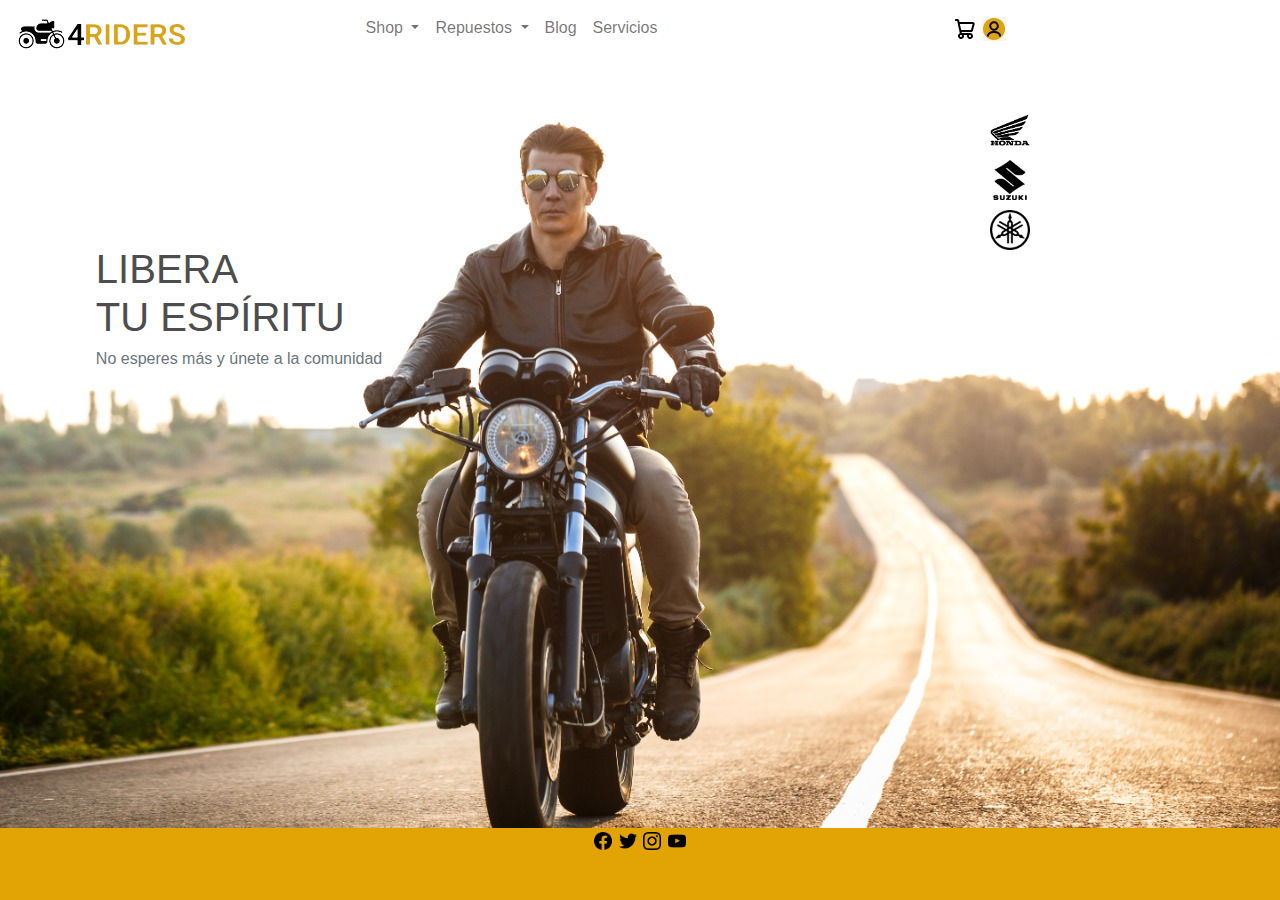
==== index.html @ 3752c1f0 "index boostrap" ====
<!DOCTYPE html>
<html lang="en">
<head>
    <meta charset="UTF-8">
    <meta http-equiv="X-UA-Compatible" content="IE=edge">
    <meta name="viewport" content="width=device-width, initial-scale=1.0">
<!--linkBoostraps-->
<link rel="stylesheet" href="bootstrap/css/bootstrap.css">
<!--estilosCss-->
<link rel="stylesheet" href="css/main.css">

    <title>4RIDERS</title>
</head>

<!--body---->
<body id="gridAreas" class="bodyIndex">

    
    <!--..header--->
<header>

    <!--logo-->

    <div class="imgLogo container">
       <a href="index.html"> <img src="img/logo4rider.png" class="img-fluid" alt=""> </a>
    </div>
</header>

<!-----------menuDeNavegacion--------------->


<nav class="navbar navbar-expand-lg navbar-light  menu">
    <div class="container-fluid">
       <button class="navbar-toggler" type="button" data-bs-toggle="collapse" data-bs-target="#navbarSupportedContent" aria-controls="navbarSupportedContent" aria-expanded="false" aria-label="Toggle navigation">
        <span class="navbar-toggler-icon"></span>
      </button>
      <div class="collapse navbar-collapse" id="navbarSupportedContent">
        <ul class="navbar-nav me-auto mb-2 mb-lg-0 menuNav">
            <li class="nav-item dropdown">
                <a class="nav-link dropdown-toggle" href="#" id="navbarDropdown" role="button" data-bs-toggle="dropdown" aria-expanded="false">
                  Shop
                </a>
                <ul class="dropdown-menu" aria-labelledby="navbarDropdown">
                  <li><a class="dropdown-item" href="pages/enduro.html">Enduro</a></li>
                  <li><a class="dropdown-item" href="pages/custom.html">Custom</a></li>
                  <li><hr class="dropdown-divider"></li>
                  <li><a class="dropdown-item" href="pages/scooter.html">Sccoter</a></li>
                  <li><a class="dropdown-item" href="pages/econo.html">Econo</a></li>
                </ul>
              </li>
          <li class="nav-item dropdown">
            <a class="nav-link dropdown-toggle" href="#" id="navbarDropdown" role="button" data-bs-toggle="dropdown" aria-expanded="false">
            Repuestos
            </a>
            <ul class="dropdown-menu" aria-labelledby="navbarDropdown">
              <li><a class="dropdown-item" href="pages/assesorios.html">Accesorios</a></li>
              <li><a class="dropdown-item" href="pages/cubiertas.html">Cubiertas</a></li>
              <li><hr class="dropdown-divider"></li>
              
            </ul>
          </li>
          <li class="nav-item">
            <a class="nav-link" href="pages/Blog.html">Blog</a>
          </li>
          <li class="nav-item">
            <a class="nav-link" href="pages/Servicios.html">Servicios</a>
          </li>
        </ul>
      </div>
    </div>
  </nav>

<!----------Contenido-------->

<section id="hero">

    <!--titulos-->

    <h1 class="heroTitle">LIBERA <br> 
    TU ESPÍRITU</h1>
    <h6 class="text-muted heroSubtitle">No esperes más y únete a la comunidad</h6>

</section>


<!--userCarrito-->

<aside>
    <div class="container">
        <div class="row">
          <div class="col-12 col-md-6 m-3 logoMarcas">
            <img src="img/carrito.png" alt="">
            <img src="img/user.jpeg" alt="">
          </div>
         </div>
      </div>

<!--logoMarcas-->

<div class="container ">
    <div class="Column logoMarcas ">
      <div class="col-12 col-md-3 m-5 ">
      <img src="img/honda-removebg-preview.png" alt="" class="LogodeMcarcas">
     
        <img src="img/suzuki-removebg-preview.png" alt="" class="LogodeMcarcas">
    
        <img src="img/yamaha-removebg-preview.png" alt="" class="LogodeMcarcas">
     </div>
  </div>

</aside>

<!--footer-->

<footer>

          
    <div class="logoFace">
        <a href="https://www.facebook.com/"><img src="img/Facebook - Negative.png" alt="" class="redes"></a>
        <a href="https://twitter.com/?lang=es"><img src="img/Twitter - Negative.png" alt="" class="redes"></a>
        <a href="https://www.instagram.com/?hl=es-la"> <img src="img/Instagram - Negative.png" alt="" class="redes"></a>
        <a href="https://www.youtube.com/"><img src="img/YouTube - Negative.png" alt="" class="redes"></a>
        </div>
</footer>


    <!--boostrapsJs-->
    <script src="bootstrap/js/bootstrap.js"></script>
</body>
</html>
---- css/main.css ----
* {
    margin: 0;
    padding: 0;
    font-family: 'Roboto', sans-serif;
}

 
 /*mobileFirts*/

/*-----------------------------------smartphone-----------------------------------------------------------*/
@media (max-width : 475px)
{
 /*body*/
 
 .bodyIndex{
    width: 95%;
    height: 100vh;
    background-image: url(../img/homemoto.jpeg);
    background-size: cover;
    background-repeat: no-repeat;
}

 

   #gridAreas{
  display: grid;
    grid-template-areas:"menu cabeza lateral"
     "menu cabeza lateral"
     "hero hero lateral"
     "hero hero lateral"
     "pie pie pie";
     ;grid-template-columns: 30% 30% 30%;
     ;grid-template-rows: 1fr 1fr 5fr 5fr 1fr;
}
  
header{
    grid-area: cabeza;
   
}

/*menuNavegacion*/

nav{
    grid-area: menu;
   
}
.menu{
    display: flex;
    flex-direction: row;
  align-items: flex-start;
  
 
    
}

 


.menuNav ul li a {
    display: block;
text-decoration: none;
   
}

.menuNav li:hover:before {
    width: 100%;
}

.menuNav ul li::before {
    content:"";
    height: 6px;
    width:0%;
    background: #E2A405;
    position: absolute;
    left: 0;
    transition: 0.4s ease-out;
   
}


#hero{
    grid-area: hero;
width: 80%;
height: 80%;
}

/*tituloIndex*/
.heroTitle {
    width: 50%;
    color: #4D4D4D;;
    text-transform: uppercase;
   position: relative;
   left: 13%;
  
}

    

.heroSubtitle {
    width: 50%;
     color: #4D4D4D;;
    position: relative;
    left: 13%;
     
}
.btn{
    background-color: #E2A405;
    font-size: 14px;
    color: black;
}
.card-img-top{
    background-color: #dadada;
}
aside{
    grid-area: lateral;
   
}
.logoMarcas{
    width: 60%;
}
.LogodeMcarcas{
    width:50px;
    height: 50px;
    padding: 5px;
}


footer {
    grid-area: pie;
    background-color: #E2A405;
    color:  #4D4D4D;
    text-align: center;
    width: 100%;
    height: 8%;
    position: fixed;
    bottom: 0;
}


#hero {
    grid-area: hero;


   }
.tituloBusqueda{
    display: flex;
    flex-direction: row;
    justify-content: space-around;

}

.titulo{
    width: 40%;
font-size: 25px;
color: #4D4D4D;;
text-transform: uppercase;



}
.tituloServicios{
font-size: 15px;
padding: 10px;
margin: 10px; 
position: relative;
left: 5px;
}


.formPadre {
padding: 5px;
margin: 5px; 
width: 100%;
display: flex;
flex-direction: column;
justify-content: space-between;
align-items: flex-start;
}

.formNombre {
padding: 5px;
margin: 10px;
}
.formNombre input {
width: 80%;
border-color: transparent;
border-bottom: 1px solid #E2A405;

}


.formPadre2{
    padding: 5px;
    margin: 5px; 
    width: 100%;
    display: flex;
    flex-direction: column;
    justify-content: space-between;
    align-items: flex-start;
}
.formDni{
    padding: 5px;
    margin: 10px;
}

.formDni input {
width: 80%;
border-color: transparent;
border-bottom: 1px solid #E2A405;

}

.formEmail{
    padding: 5px;
    margin: 10px;
}
.formEmail input {
width: 80%;
border-color: transparent;
border-bottom: 1px solid #E2A405;

}
.formTlf {
    padding: 5px;
    margin: 10px;
}
.formTlf input {
width: 80%;
border-color: transparent;
border-bottom: 1px solid #E2A405;
}


.formPadre3{
    padding: 5px;
    margin: 5px; 
    width: 100%;
display: flex;
flex-direction: row;
justify-content: space-evenly;
align-items: flex-start;
}
.formPadre4{
    padding: 5px;
    margin: 5px; 
    width: 100%;
display: flex;
flex-direction: row;
justify-content: space-evenly;
align-items: flex-start;

}
.enviar{
padding-top: 50px;
display: flex;
flex-direction: column;
align-items: center;
}
.enviar input {
 background-color: #E2A405;
 width: 20%;
 height: 25px;

}

/*laterales*/
aside {
    grid-area: lateral;
    width: 100%;
    height: 100%;
   
  }
  


/*-----------------------------------------shopPagesSmartphone--------------------------------------------**/
.bodyPages{
    width: 100%;
    height: 100vh;
    background-color: whitesmoke;
}

.LogodeMcarcasPages{
width: 25px;

}
.menuPages{
    height: 50%;
}
.pintado{
   width: 125%;
    height: 10%;
 
}
.marcasPadre{
  width: 100%;
    height: 100%;
   
      

}
.imgMarcas{
    width: 60px;
    height: 100%;
    position: relative;
    right: 10px;
}

.buscar{
  width: 10%;
    position: relative;
    left: 10px;
}
  

.busquedaBuscar{
    width: 100px;
    height: 35px;
}
.botonBuscar{
    width: 80px;
    height: 40px;
}
/*----------------------------------------smartphonepagesServicio-------------------------------------*/
.bodyPages{
    width:100%;
    height: 150vh;
 background-color: #fff;
}
#hero {
    grid-area: hero;


   }
.tituloBusqueda{
    display: flex;
    flex-direction: row;
    justify-content: space-around;

}

.titulo{
    width: 40%;
font-size: 25px;
color: #4D4D4D;;
text-transform: uppercase;



}
.tituloServicios{
font-size: 15px;
padding: 10px;
margin: 10px; 
position: relative;
left: 5px;
}


.formPadre {
padding: 5px;
margin: 5px; 
width: 100%;
display: flex;
flex-direction: column;
justify-content: space-between;
align-items: flex-start;
}

.formNombre {
padding: 5px;
margin: 10px;
}
.formNombre input {
width: 80%;
border-color: transparent;
border-bottom: 1px solid #E2A405;

}


.formPadre2{
    padding: 5px;
    margin: 5px; 
    width: 100%;
    display: flex;
    flex-direction: column;
    justify-content: space-between;
    align-items: flex-start;
}
.formDni{
    padding: 5px;
    margin: 10px;
}

.formDni input {
width: 80%;
border-color: transparent;
border-bottom: 1px solid #E2A405;

}

.formEmail{
    padding: 5px;
    margin: 10px;
}
.formEmail input {
width: 80%;
border-color: transparent;
border-bottom: 1px solid #E2A405;

}
.formTlf {
    padding: 5px;
    margin: 10px;
}
.formTlf input {
width: 80%;
border-color: transparent;
border-bottom: 1px solid #E2A405;
}


.formPadre3{
    padding: 5px;
    margin: 5px; 
    width: 100%;
display: flex;
flex-direction: row;
justify-content: space-evenly;
align-items: flex-start;
}
.formPadre4{
    padding: 5px;
    margin: 5px; 
    width: 100%;
display: flex;
flex-direction: row;
justify-content: space-evenly;
align-items: flex-start;

}
.enviar{
padding-top: 50px;
display: flex;
flex-direction: column;
align-items: center;
}
.enviar input {
 background-color: #E2A405;
 width: 20%;
 height: 25px;

}

/*laterales*/
aside {
    grid-area: lateral;
    width: 100%;
    height: 100%;
   
  }

}


/*-------------------------------------------tablet-----------------------------------------------------*/

@media ( min-width :476px) and ( max-width :1023px) 
{

/*body*/

.bodyIndex{
    width: 100%;
    height: 100vh;
    background-image:url(../img/homemoto.jpeg);
    background-size: cover;
    background-position: center;
    background-repeat: no-repeat;
}
#gridAreas{
      display: grid;
    grid-template-areas:"cabeza menu lateral"
     "cabeza menu lateral"
     "hero hero lateral"
     "hero hero lateral"
     "pie pie pie";
     ;grid-template-columns: 30% 50% 20%;
     ;grid-template-rows: 1fr 1fr 5fr 5fr 1fr;
}

header{
    grid-area: cabeza;
   
}

/*menuNavegacion*/

nav{
    grid-area: menu;
   
}
.menu{
    display: flex;
    flex-direction: row;
  align-items: flex-start;
  
 
    
}

 


.menuNav ul li a {
    display: block;
text-decoration: none;
   
}

.menuNav li:hover:before {
    width: 100%;
}

.menuNav ul li::before {
    content:"";
    height: 6px;
    width:0%;
    background: #E2A405;
    position: absolute;
    left: 0;
    transition: 0.4s ease-out;
   
}


#hero{
    grid-area: hero;
width: 80%;
height: 80%;
}

/*tituloIndex*/
.heroTitle {
    width: 50%;
    color: #4D4D4D;;
    text-transform: uppercase;
   position: relative;
   left: 13%;
   top: 5%;
}

    

.heroSubtitle {
    width: 50%;
     color: #4D4D4D;;
    position: relative;
    left: 13%;
    top: 5%;
     
}
.btn{
    background-color: #E2A405;
    font-size: 14px;
    color: black;
}
.card-img-top{
    background-color: #dadada;
}
aside{
    grid-area: lateral;
   
}

.LogodeMcarcas{
    width:50px;
    height: 50px;
    padding: 5px;
}
.container{
  width: 97%;

}


footer {
    grid-area: pie;
    background-color: #E2A405;
    color:  #4D4D4D;
    text-align: center;
    width: 100%;
    height: 8%;
    position: fixed;
    bottom: 0;
}
/*-----------------------------------------shopPagesTablet--------------------------------------------**/
.bodyPages{
    width: 100%;
    height: 100vh;
    background-color: whitesmoke;
}

.LogodeMcarcasPages{
width: 30px;

}
.menuPages{
    height: 50%;
}
.pintado{
  
    width: 125%;
    height: 10%;
  
}
.marcasPadre{
  width: 40%;
    height: 100%;
    position: relative;
    left: 50%;

}
.imgMarcas{
    width: 30%;
    height: 100%;
}

.buscar{
    width: 67%;
    height: 10%;
}
/*--------------------------------------pagesServiciosTablet-----------------------*/

.bodyIndex{
    width: 90%;
    height: 90vh;
  background-color: whitesmoke;
}

    /*logoPrincipal*/
    
    .logo {
    
        width: 100%;
        height: 100%;
        display: flex;
        flex-direction: row;
        justify-content: flex-start;
        align-items: flex-end;
    }
    .imgLogo{
    width: 80%;
    height: 60%;
    padding: 5px;
    margin: 5px;
    
    
    }
    
    /*contenido*/
    
    #hero {
        grid-area: hero;
    padding-top: 100px;
    
       }
   .tituloServicios{
   position: relative;
   left: 3%;
        
     
    }
  


.tituloPages{
    width: 30%;
    font-size: 25px;
    color: #4D4D4D;;
    text-transform: uppercase;
    position: relative;
  padding: 15px;
  margin: 10px;

   
  
}



.formPadre {
    padding: 10px;
    margin: 10px; 
    width: 100%;
    height: 505;
    display: flex;
   flex-direction: row;
   justify-content: space-around;
   align-items: flex-start;
}

.formNombre {
    width: 30%;
}
.formNombre input {
    width: 80%;
   border-color: transparent;
 border-bottom: 1px solid #E2A405;
  
}


.formPadre2{
    padding: 10px;
    margin: 10px; 
    width: 100%;
    height: 505;
    display: flex;
   flex-direction: row;
   justify-content: space-around;
   align-items: flex-start;
}
.formDni{
    width: 30%;
}

.formDni {
    width: 30%;
}
.formDni input {
    width: 80%;
    border-color: transparent;
  border-bottom: 1px solid #E2A405;
   
 }

 .formEmail{
    width: 30%;
 }
 .formEmail input {
    width: 80%;
    border-color: transparent;
  border-bottom: 1px solid #E2A405;
   
 }
.formTlf {
    width: 30%;
}
 .formTlf input {
    width: 80%;
    border-color: transparent;
  border-bottom: 1px solid #E2A405;
}


.formPadre3{
    padding: 10px;
    margin: 10px; 
    width: 100%;
    height: 505;
    display: flex;
   flex-direction: row;
   justify-content: space-evenly;
   align-items: flex-start;
}
.enviar{
    padding-top: 50px;
    display: flex;
    flex-direction: column;
    align-items: center;
}
 .enviar input {
     background-color: #E2A405;
     width: 20%;
     height: 25px;

 }

    /*laterales*/
    aside {
        grid-area: lateral;
        width: 100%;
        height: 100%;
        
       
      }
 /*logosMarcas*/

.marcasLogoPages{
    width: 28px;
    height:25px;
    padding: 5px;
    margin: 5px;
   
  
}
.logoDeMarcasPages{
    width: 15%;
    padding: 5px;
  margin: 5px;
  position: relative;
  left: 80%;
  bottom: 26%;

 

}


.marcasLogoPagesSmarphone{
    display: none;
   
  
}
.logoDeMarcasPagesSmarphone{
  display: none;

}

.carritoPages{
    width: 50%;   
   height: 12%;
   padding: 5px;
   margin: 5px;
   display: flex;
   flex-direction: row;
   justify-content: flex-start;
   align-items: center
  }
  
  .userCarritoPages{
     width: 30%;
     height: 35%;
     padding: 2px;
     margin: 2px;
    }

    /*barraDeBusqueda*/
.busqueda{
    width: 100%;
    height: 50px;
    max-width: 400px;
    position: relative;
    bottom:33%;
    left: 94%;
    overflow: hidden;
    
}
.buscar input {
    width: 80%;
    height: 40%;
    background: none;
    color: #fff;
    

}
.busquedaSmarphone{
    display: none;
}
    /*footer*/
    
     footer {
        grid-area: pie;
        background-color: #E2A405;
        color:  #4D4D4D;
        text-align: center;
        width: 100%;
        height: 8%;
        position: fixed;
        bottom: 0;
    }
    .redes {
        width: 20px;
        padding: 1px;
       
    }
    /*iconoWs*/
    .iconoWs {
        width: 45px;
        position: fixed;
        left: 95%;
      top: 89%;
    }

}


/*-----------------------------------desktop-----------------------------------------------------------*/
@media ( min-width :1024px) 
{


.bodyIndex{
    width: 95%;
    height: 100vh;
    background-image: url(../img/homemoto.jpeg);
    background-size: cover;
    background-repeat: no-repeat;
}

#gridAreas{
 display: grid;
    grid-template-areas:"cabeza menu lateral"
     "cabeza menu lateral"
     "hero hero lateral"
     "hero hero lateral"
     "pie pie pie";
     ;grid-template-columns: 30% 50% 20%;
     ;grid-template-rows: 1fr 1fr 5fr 5fr 1fr;
}

header{
    grid-area: cabeza;
   
}

/*menuNavegacion*/

nav{
    grid-area: menu;
   
}
.menu{
    display: flex;
    flex-direction: row;
  align-items: flex-start;
  
 
    
}

 


.menuNav ul li a {
    display: block;
text-decoration: none;
   
}

.menuNav li:hover:before {
    width: 100%;
}

.menuNav ul li::before {
    content:"";
    height: 6px;
    width:0%;
    background: #E2A405;
    position: absolute;
    left: 0;
    transition: 0.4s ease-out;
   
}


#hero{
    grid-area: hero;
width: 80%;
height: 80%;
}

/*tituloIndex*/
.heroTitle {
    width: 50%;
    color: #4D4D4D;;
    text-transform: uppercase;
   position: relative;
   left: 13%;
   top: 5%;
}

    

.heroSubtitle {
    width: 50%;
     color: #4D4D4D;;
    position: relative;
    left: 13%;
    top: 5%;
     
}
.btn{
    background-color: #E2A405;
    font-size: 14px;
    color: black;
}
.card-img-top{
    background-color: #dadada;
}
aside{
    grid-area: lateral;
   
}

.LogodeMcarcas{
    width:50px;
    height: 50px;
    padding: 5px;
}
.container{
  width: 97%;

}


footer {
    grid-area: pie;
    background-color: #E2A405;
    color:  #4D4D4D;
    text-align: center;
    width: 100%;
    height: 8%;
    position: fixed;
    bottom: 0;
}

/*-----------------------------------------shopPages--------------------------------------------**/
.bodyPages{
    width: 100%;
    height: 100vh;
    background-color: whitesmoke;
}

.LogodeMcarcasPages{
width: 30px;

}
.menuPages{
    height: 50%;
}
.pintado{
  
    width: 125%;
    height: 10%;
  
}
.marcasPadre{
  width: 40%;
    height: 100%;
    position: relative;
    left: 50%;

}
.imgMarcas{
    width: 30%;
    height: 100%;
}

.buscar{
    width: 67%;
    height: 10%;
}
/*--------------------------------------pagesServicios-----------------------*/



.bodyIndex{
    width: 90%;
    height: 90vh;
  background-color: whitesmoke;
}

    /*logoPrincipal*/
    
    .logo {
    
        width: 100%;
        height: 100%;
        display: flex;
        flex-direction: row;
        justify-content: flex-start;
        align-items: flex-end;
    }
    .imgLogo{
    width: 80%;
    height: 60%;
    padding: 5px;
    margin: 5px;
    
    
    }
    
    /*contenido*/
    
    #hero {
        grid-area: hero;
    padding-top: 100px;
    
       }
   .tituloServicios{
   position: relative;
   left: 3%;
        
     
    }
  


.tituloPages{
    width: 30%;
    font-size: 25px;
    color: #4D4D4D;;
    text-transform: uppercase;
    position: relative;
  padding: 15px;
  margin: 10px;

   
  
}



.formPadre {
    padding: 10px;
    margin: 10px; 
    width: 100%;
    height: 505;
    display: flex;
   flex-direction: row;
   justify-content: space-around;
   align-items: flex-start;
}

.formNombre {
    width: 30%;
}
.formNombre input {
    width: 80%;
   border-color: transparent;
 border-bottom: 1px solid #E2A405;
  
}


.formPadre2{
    padding: 10px;
    margin: 10px; 
    width: 100%;
    height: 505;
    display: flex;
   flex-direction: row;
   justify-content: space-around;
   align-items: flex-start;
}
.formDni{
    width: 30%;
}

.formDni {
    width: 30%;
}
.formDni input {
    width: 80%;
    border-color: transparent;
  border-bottom: 1px solid #E2A405;
   
 }

 .formEmail{
    width: 30%;
 }
 .formEmail input {
    width: 80%;
    border-color: transparent;
  border-bottom: 1px solid #E2A405;
   
 }
.formTlf {
    width: 30%;
}
 .formTlf input {
    width: 80%;
    border-color: transparent;
  border-bottom: 1px solid #E2A405;
}


.formPadre3{
    padding: 10px;
    margin: 10px; 
    width: 100%;
    height: 505;
    display: flex;
   flex-direction: row;
   justify-content: space-evenly;
   align-items: flex-start;
}
.enviar{
    padding-top: 50px;
    display: flex;
    flex-direction: column;
    align-items: center;
}
 .enviar input {
     background-color: #E2A405;
     width: 20%;
     height: 25px;

 }

    /*laterales*/
    aside {
        grid-area: lateral;
        width: 100%;
        height: 100%;
        
       
      }
 /*logosMarcas*/

.marcasLogoPages{
    width: 28px;
    height:25px;
    padding: 5px;
    margin: 5px;
   
  
}
.logoDeMarcasPages{
    width: 15%;
    padding: 5px;
  margin: 5px;
  position: relative;
  left: 80%;
  bottom: 26%;

 

}


.marcasLogoPagesSmarphone{
    display: none;
   
  
}
.logoDeMarcasPagesSmarphone{
  display: none;

}

.carritoPages{
    width: 50%;   
   height: 12%;
   padding: 5px;
   margin: 5px;
   display: flex;
   flex-direction: row;
   justify-content: flex-start;
   align-items: center
  }
  
  .userCarritoPages{
     width: 30%;
     height: 35%;
     padding: 2px;
     margin: 2px;
    }

    /*barraDeBusqueda*/
.busqueda{
    width: 100%;
    height: 50px;
    max-width: 400px;
    position: relative;
    bottom:33%;
    left: 94%;
    overflow: hidden;
    
}
.buscar input {
    width: 80%;
    height: 40%;
    background: none;
    color: #fff;
    

}
.busquedaSmarphone{
    display: none;
}
    /*footer*/
    
     footer {
        grid-area: pie;
        background-color: #E2A405;
        color:  #4D4D4D;
        text-align: center;
        width: 100%;
        height: 8%;
        position: fixed;
        bottom: 0;
    }
    .redes {
        width: 20px;
        padding: 1px;
       
    }
    /*iconoWs*/
    .iconoWs {
        width: 45px;
        position: fixed;
        left: 95%;
      top: 89%;
    }


}
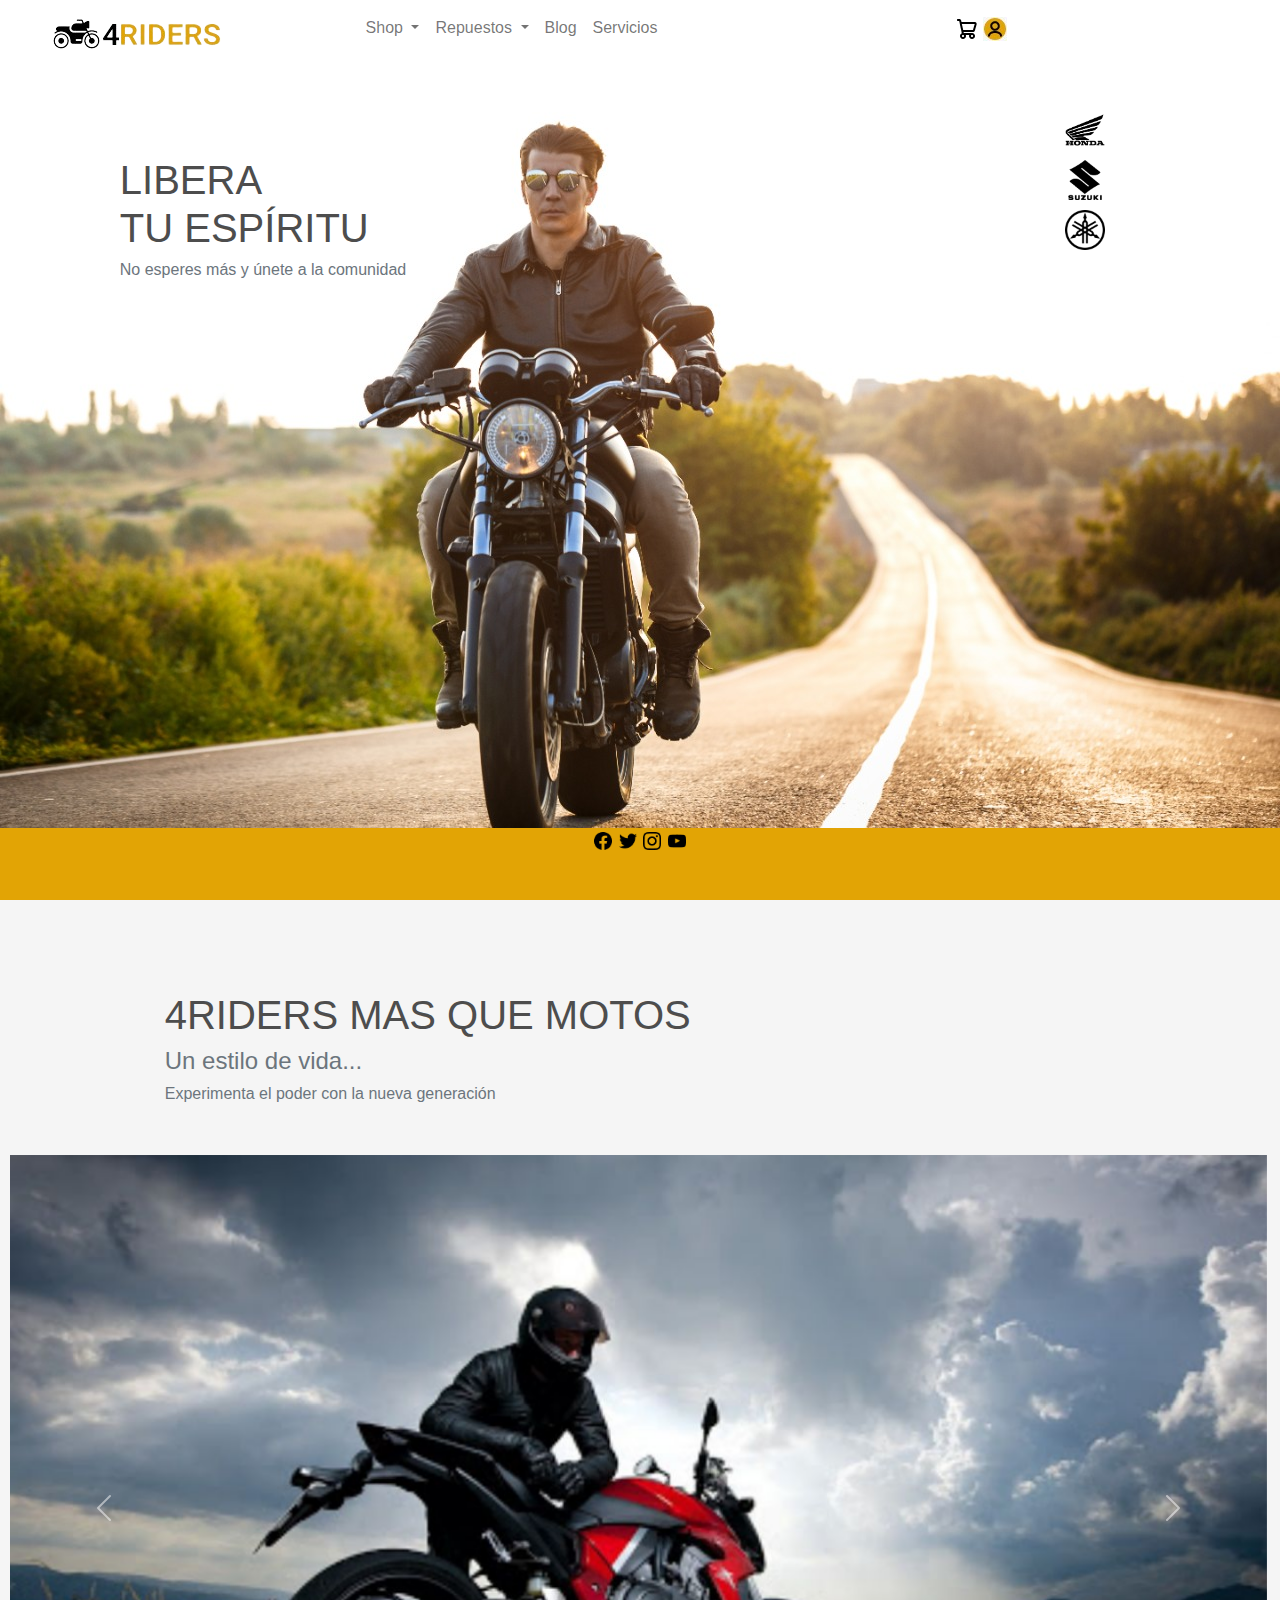
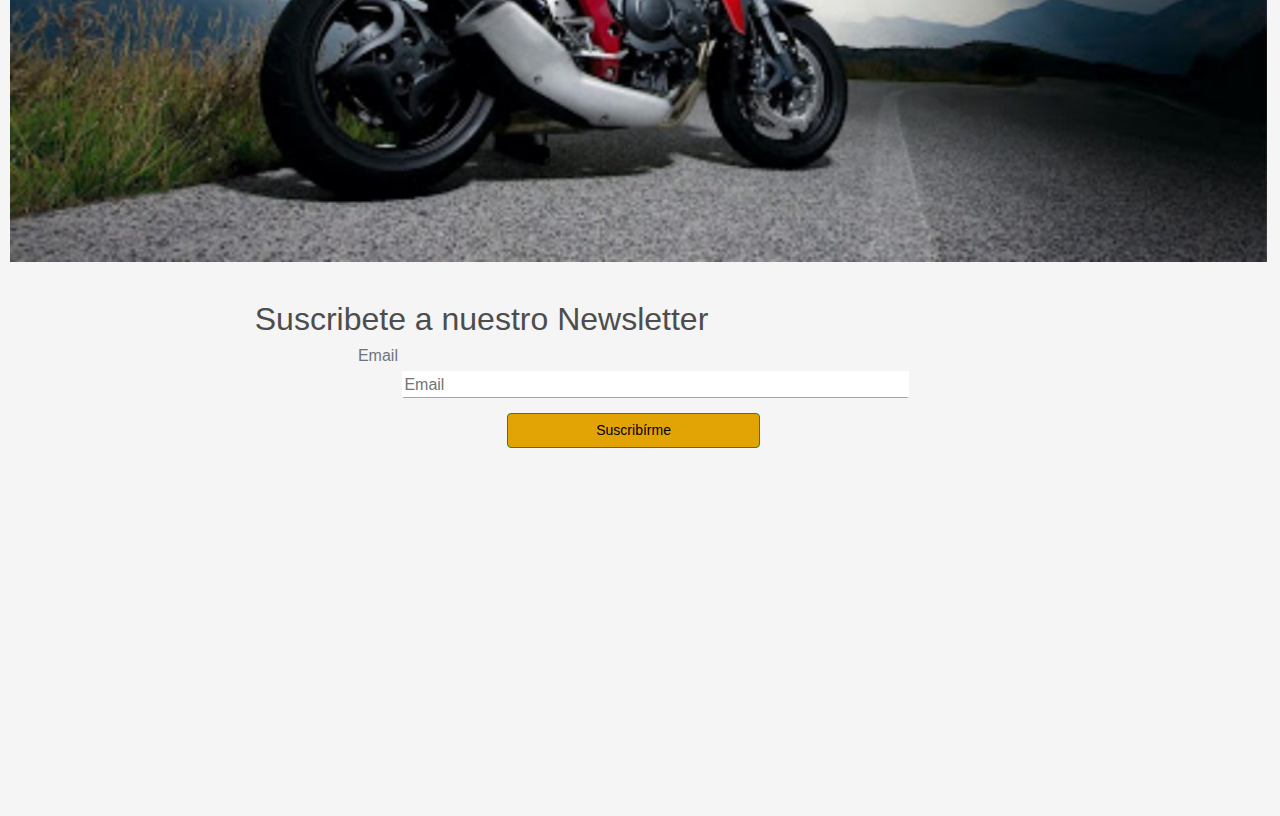
==== commit 9fe07a7b: "index" ====
--- a/index.html
+++ b/index.html
@@ -25,6 +25,9 @@
        <a href="index.html"> <img src="img/logo4rider.png" class="img-fluid" alt=""> </a>
     </div>
 </header>
+
+
+
 
 <!-----------menuDeNavegacion--------------->
 
@@ -80,7 +83,16 @@
     TU ESPÍRITU</h1>
     <h6 class="text-muted heroSubtitle">No esperes más y únete a la comunidad</h6>
 
+
+
+
+
 </section>
+
+
+
+
+
 
 
 <!--userCarrito-->
@@ -97,7 +109,7 @@
 
 <!--logoMarcas-->
 
-<div class="container ">
+<div class="Marcasindex ">
     <div class="Column logoMarcas ">
       <div class="col-12 col-md-3 m-5 ">
       <img src="img/honda-removebg-preview.png" alt="" class="LogodeMcarcas">
@@ -109,6 +121,62 @@
   </div>
 
 </aside>
+
+
+
+<section class="carrusel">
+
+    <!--titulos-->
+
+    <h1 class="heroTitle"> 4RIDERS MAS QUE MOTOS </h1>
+    <h4 class="text-muted heroSubtitle">Un estilo de vida...</h4>
+      <h6 class="text-muted heroSubtitle">Experimenta el poder con la nueva generación</h6>
+
+  <div id="carouselExampleControls" class="carousel slide" data-bs-ride="carousel">
+    <div class="carousel-inner">
+      <div class="carousel-item active">
+        <img src="/img/moto 2.jpg" class="d-block w-100" alt="...">
+      </div>
+      <div class="carousel-item">
+        <img src="/img/girl-6398258__480.jpg" class="d-block w-100" alt="...">
+      </div>
+      <div class="carousel-item">
+        <img src="/img/close-up-of-vintage-motorcycle.jpg" class="d-block w-100" alt="...">
+      </div>
+      <div class="carousel-item">
+        <img src="/img/tipos-casco-moto.jpg" class="d-block w-100" alt="...">
+      </div>
+      <div class="carousel-item">
+        <img src="/img/close-up-of-vintage-motorcycle.jpg" class="d-block w-100" alt="...">
+      </div>
+      <div class="carousel-item">
+        <img src="/img/rutas_motoristas-1280x720.jpeg" class="d-block w-100" alt="...">
+      </div>
+    </div>
+    <button class="carousel-control-prev" type="button" data-bs-target="#carouselExampleControls" data-bs-slide="prev">
+      <span class="carousel-control-prev-icon" aria-hidden="true"></span>
+      <span class="visually-hidden">Previous</span>
+    </button>
+    <button class="carousel-control-next" type="button" data-bs-target="#carouselExampleControls" data-bs-slide="next">
+      <span class="carousel-control-next-icon" aria-hidden="true"></span>
+      <span class="visually-hidden">Next</span>
+    </button>
+  </div>
+
+  <div class="newsletter">
+
+<h2 class="heroSubtitle"> Suscribete a nuestro Newsletter</h2>
+<div class="formEmailindex">
+  <label for="email"> <h5 class="datos text-muted fs-6">Email  </h5> <br> </label>
+  <input type="email" required placeholder="Email">
+  </div>
+  <button class="btn btn-outline-success botonsuscribir" type="submit">Suscribírme</button>
+</div>
+
+
+
+</section>
+
 
 <!--footer-->
 
--- a/css/main.css
+++ b/css/main.css
@@ -17,7 +17,9 @@
     height: 100vh;
     background-image: url(../img/homemoto.jpeg);
     background-size: cover;
+    background-position: center;
     background-repeat: no-repeat;
+
 }
 
  
@@ -348,8 +350,13 @@
 
 
 }
+.solicitud{
+    font-size: 15px;
+}
+.datos{
+    font-size: 10px;
+}
 .tituloServicios{
-font-size: 15px;
 padding: 10px;
 margin: 10px; 
 position: relative;
@@ -893,7 +900,7 @@
 
 
 .bodyIndex{
-    width: 95%;
+    width: 100%;
     height: 100vh;
     background-image: url(../img/homemoto.jpeg);
     background-size: cover;
@@ -906,14 +913,18 @@
      "cabeza menu lateral"
      "hero hero lateral"
      "hero hero lateral"
+     "hero hero lateral"
+     "carrusel carrusel carrusel"
+     "carrusel carrusel carrusel"
      "pie pie pie";
-     ;grid-template-columns: 30% 50% 20%;
-     ;grid-template-rows: 1fr 1fr 5fr 5fr 1fr;
+     ;grid-template-columns: 30% 50% 30%;
+     ;grid-template-rows: 1fr 1fr 3fr 3fr 2fr 2fr 2fr 2fr;
 }
 
 header{
     grid-area: cabeza;
-   
+   position: relative;
+   left: 10%;
 }
 
 /*menuNavegacion*/
@@ -926,12 +937,8 @@
     display: flex;
     flex-direction: row;
   align-items: flex-start;
-  
- 
-    
-}
-
- 
+    
+}
 
 
 .menuNav ul li a {
@@ -952,17 +959,18 @@
     position: absolute;
     left: 0;
     transition: 0.4s ease-out;
-   
-}
-
+}
+
+/*contenido*/
 
 #hero{
     grid-area: hero;
-width: 80%;
-height: 80%;
+width: 100%;
+height: 900px;
 }
 
 /*tituloIndex*/
+
 .heroTitle {
     width: 50%;
     color: #4D4D4D;;
@@ -979,20 +987,26 @@
      color: #4D4D4D;;
     position: relative;
     left: 13%;
-    top: 5%;
-     
-}
-.btn{
-    background-color: #E2A405;
-    font-size: 14px;
-    color: black;
-}
-.card-img-top{
-    background-color: #dadada;
-}
+    top: 5%;     
+}
+
+/*laterales*/
+
 aside{
     grid-area: lateral;
-   
+  
+   
+}
+
+.logoMarcas{
+    left: 20px;
+}
+.Marcasindex{
+    display: flex;
+    flex-direction: column;
+    justify-content: flex-end;
+    align-items: flex-end;
+
 }
 
 .LogodeMcarcas{
@@ -1000,11 +1014,46 @@
     height: 50px;
     padding: 5px;
 }
-.container{
-  width: 97%;
-
-}
-
+
+
+/*carrusel*/
+
+.carrusel{
+    grid-area: carrusel;
+background-color: whitesmoke;
+width: 100%;
+height: 1500px;
+
+}
+
+#carouselExampleControls{
+margin-left: 10px;
+margin-top: 10%;
+margin-bottom: 3%;
+    
+}
+
+
+/*newsletter*/
+.newsletter{
+ position: relative;
+ text-align: center;
+}
+ 
+.formEmailindex input {
+    width: 40%;
+    border-color: transparent;
+  border-bottom: 1px solid #E2A405;
+   
+ }
+
+ .botonsuscribir{
+     margin-top:15px;
+     width: 20%;
+ }
+
+
+ /*footer*/
 
 footer {
     grid-area: pie;
@@ -1049,6 +1098,23 @@
     height: 100%;
 }
 
+.btn{
+    background-color: #E2A405;
+    font-size: 14px;
+    color: black;
+}
+.card-img-top{
+    background-color: #dadada;
+}
+aside{
+    grid-area: lateral;
+   
+}
+
+.container{
+  width: 97%;
+
+}
 .buscar{
     width: 67%;
     height: 10%;
@@ -1309,4 +1375,5 @@
     }
 
 
+
 }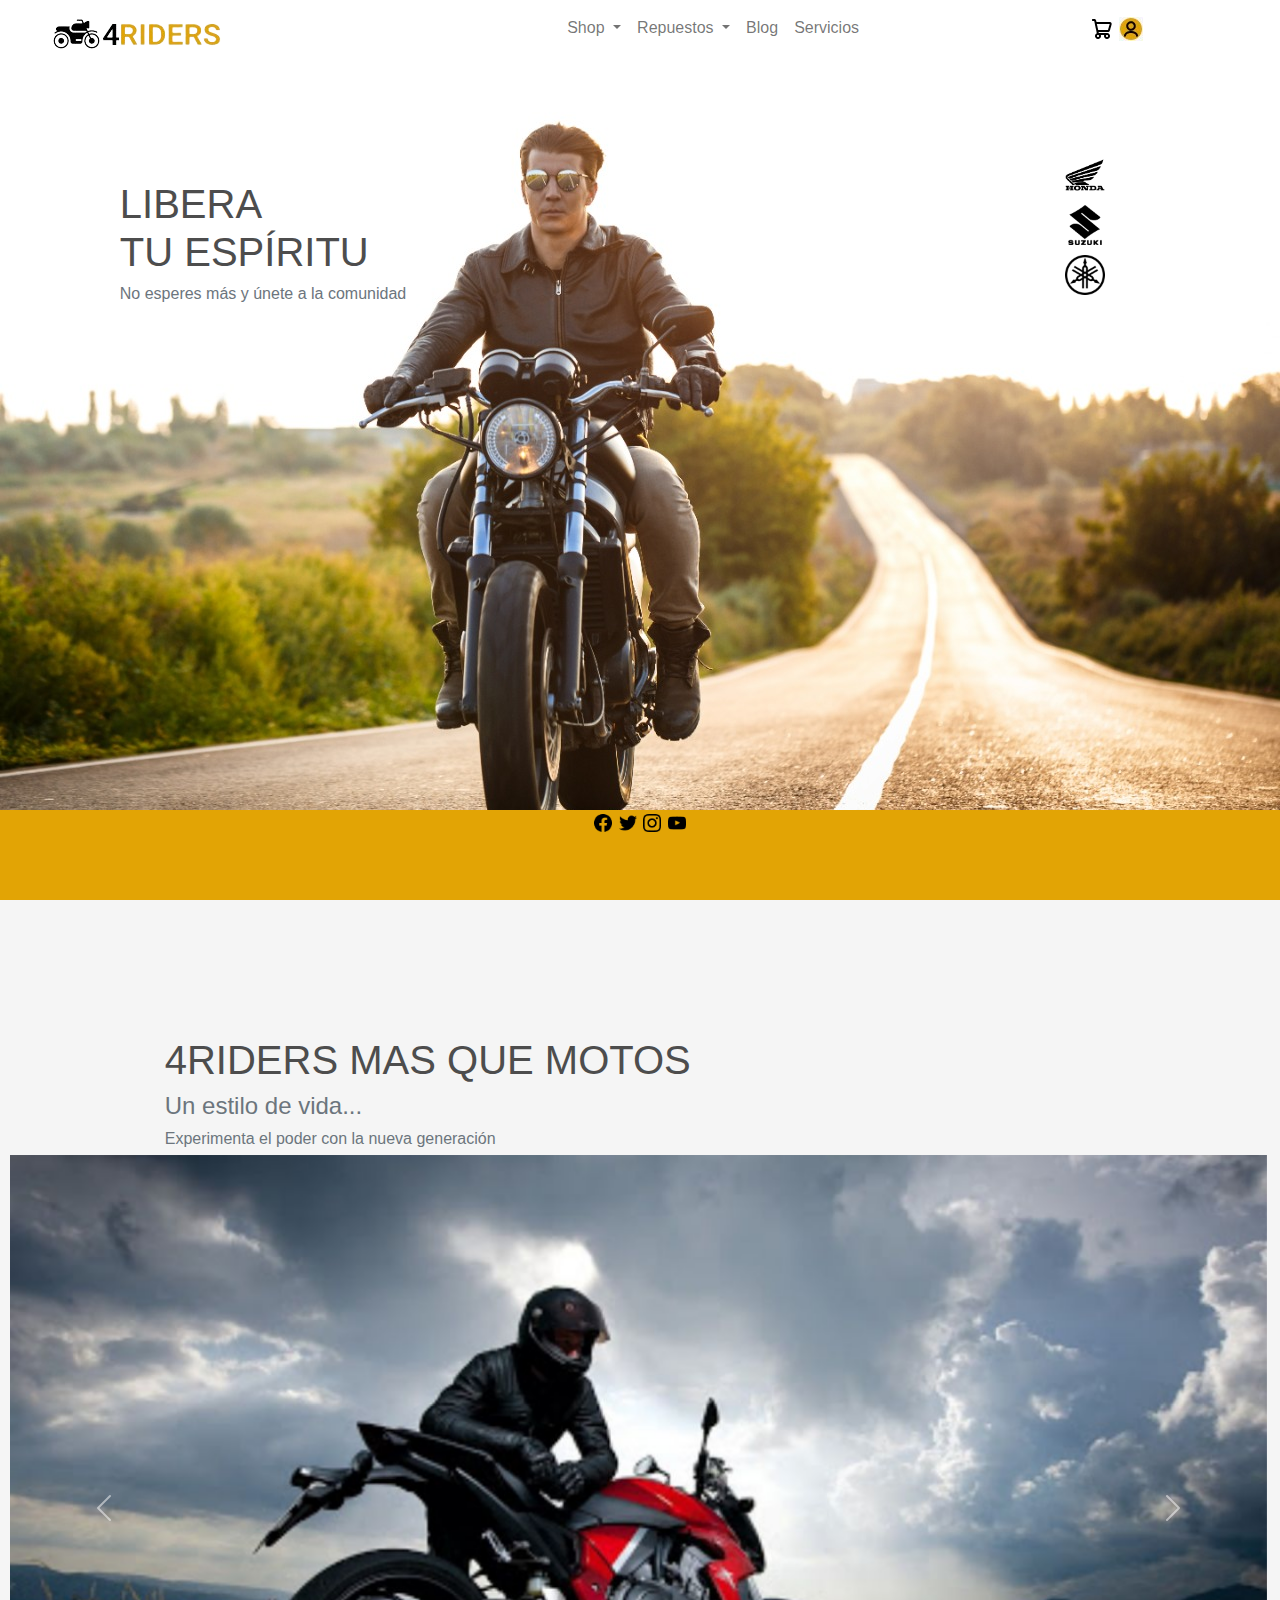
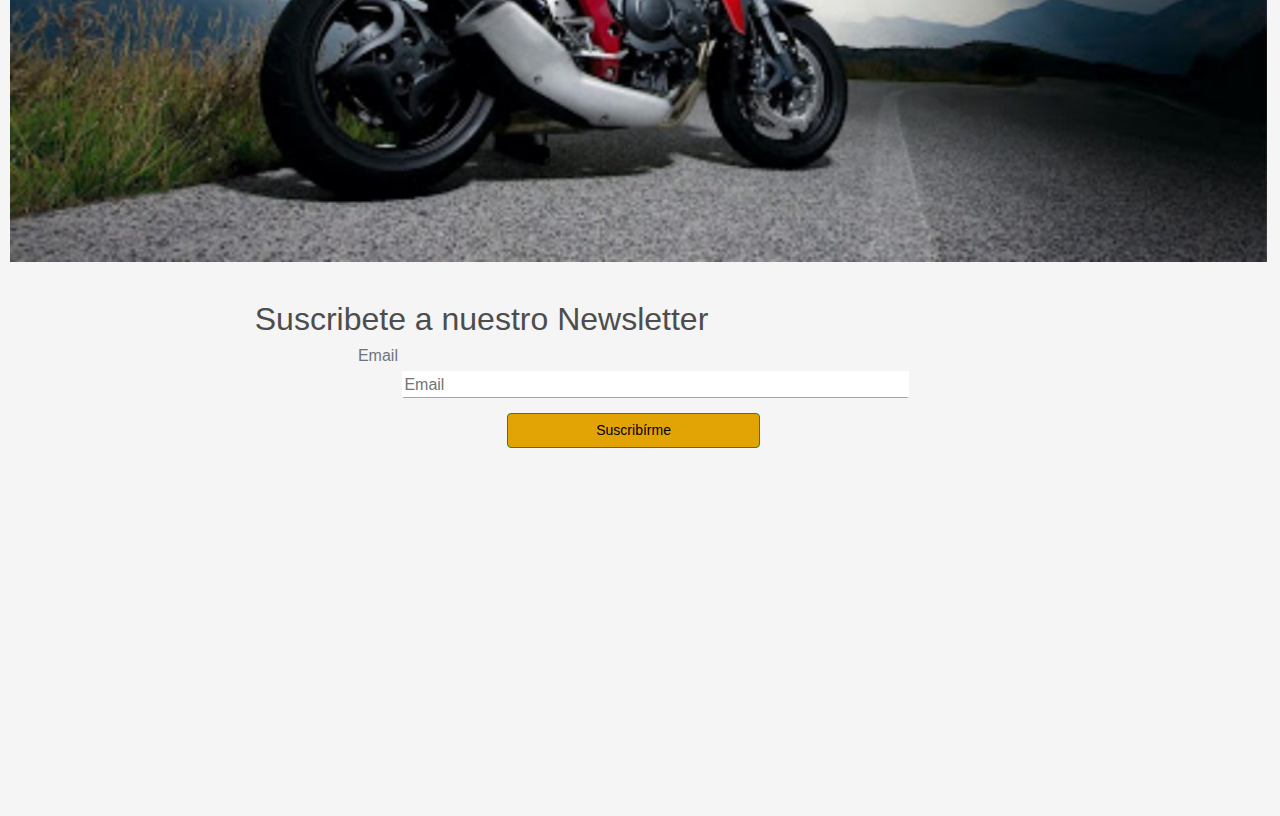
==== commit bf0d1b7b: "index" ====
--- a/index.html
+++ b/index.html
@@ -32,7 +32,7 @@
 <!-----------menuDeNavegacion--------------->
 
 
-<nav class="navbar navbar-expand-lg navbar-light  menu">
+<nav class="navbar navbar-expand-lg navbar-light menu">
     <div class="container-fluid">
        <button class="navbar-toggler" type="button" data-bs-toggle="collapse" data-bs-target="#navbarSupportedContent" aria-controls="navbarSupportedContent" aria-expanded="false" aria-label="Toggle navigation">
         <span class="navbar-toggler-icon"></span>
@@ -98,9 +98,9 @@
 <!--userCarrito-->
 
 <aside>
-    <div class="container">
-        <div class="row">
-          <div class="col-12 col-md-6 m-3 logoMarcas">
+    <div class="container ">
+        <div class="row d-flex flex-row-reverse">
+          <div class="col-12 col-md-6 m-3 ">
             <img src="img/carrito.png" alt="">
             <img src="img/user.jpeg" alt="">
           </div>
@@ -109,8 +109,8 @@
 
 <!--logoMarcas-->
 
-<div class="Marcasindex ">
-    <div class="Column logoMarcas ">
+<div class="Marcasindex">
+    <div class="Column logoMarcas d-flex">
       <div class="col-12 col-md-3 m-5 ">
       <img src="img/honda-removebg-preview.png" alt="" class="LogodeMcarcas">
      
@@ -135,22 +135,22 @@
   <div id="carouselExampleControls" class="carousel slide" data-bs-ride="carousel">
     <div class="carousel-inner">
       <div class="carousel-item active">
-        <img src="/img/moto 2.jpg" class="d-block w-100" alt="...">
+        <img src="img/moto 2.jpg" class="d-block w-100" alt="...">
       </div>
       <div class="carousel-item">
-        <img src="/img/girl-6398258__480.jpg" class="d-block w-100" alt="...">
+        <img src="img/girl-6398258__480.jpg" class="d-block w-100" alt="...">
       </div>
       <div class="carousel-item">
-        <img src="/img/close-up-of-vintage-motorcycle.jpg" class="d-block w-100" alt="...">
+        <img src="img/close-up-of-vintage-motorcycle.jpg" class="d-block w-100" alt="...">
       </div>
       <div class="carousel-item">
-        <img src="/img/tipos-casco-moto.jpg" class="d-block w-100" alt="...">
+        <img src="img/tipos-casco-moto.jpg" class="d-block w-100" alt="...">
       </div>
       <div class="carousel-item">
-        <img src="/img/close-up-of-vintage-motorcycle.jpg" class="d-block w-100" alt="...">
+        <img src="img/close-up-of-vintage-motorcycle.jpg" class="d-block w-100" alt="...">
       </div>
       <div class="carousel-item">
-        <img src="/img/rutas_motoristas-1280x720.jpeg" class="d-block w-100" alt="...">
+        <img src="img/rutas_motoristas-1280x720.jpeg" class="d-block w-100" alt="...">
       </div>
     </div>
     <button class="carousel-control-prev" type="button" data-bs-target="#carouselExampleControls" data-bs-slide="prev">
--- a/css/main.css
+++ b/css/main.css
@@ -934,6 +934,7 @@
    
 }
 .menu{
+    margin-left: 35%;
     display: flex;
     flex-direction: row;
   align-items: flex-start;
@@ -977,7 +978,7 @@
     text-transform: uppercase;
    position: relative;
    left: 13%;
-   top: 5%;
+   top: 8%;
 }
 
     
@@ -987,7 +988,7 @@
      color: #4D4D4D;;
     position: relative;
     left: 13%;
-    top: 5%;     
+    top: 8%;     
 }
 
 /*laterales*/
@@ -998,15 +999,18 @@
    
 }
 
-.logoMarcas{
-    left: 20px;
-}
+
 .Marcasindex{
     display: flex;
     flex-direction: column;
     justify-content: flex-end;
     align-items: flex-end;
 
+}
+
+.logoMarcas{
+    padding-top: 13%;
+   
 }
 
 .LogodeMcarcas{
@@ -1061,7 +1065,7 @@
     color:  #4D4D4D;
     text-align: center;
     width: 100%;
-    height: 8%;
+    height: 10%;
     position: fixed;
     bottom: 0;
 }
@@ -1349,18 +1353,7 @@
 .busquedaSmarphone{
     display: none;
 }
-    /*footer*/
-    
-     footer {
-        grid-area: pie;
-        background-color: #E2A405;
-        color:  #4D4D4D;
-        text-align: center;
-        width: 100%;
-        height: 8%;
-        position: fixed;
-        bottom: 0;
-    }
+
     .redes {
         width: 20px;
         padding: 1px;
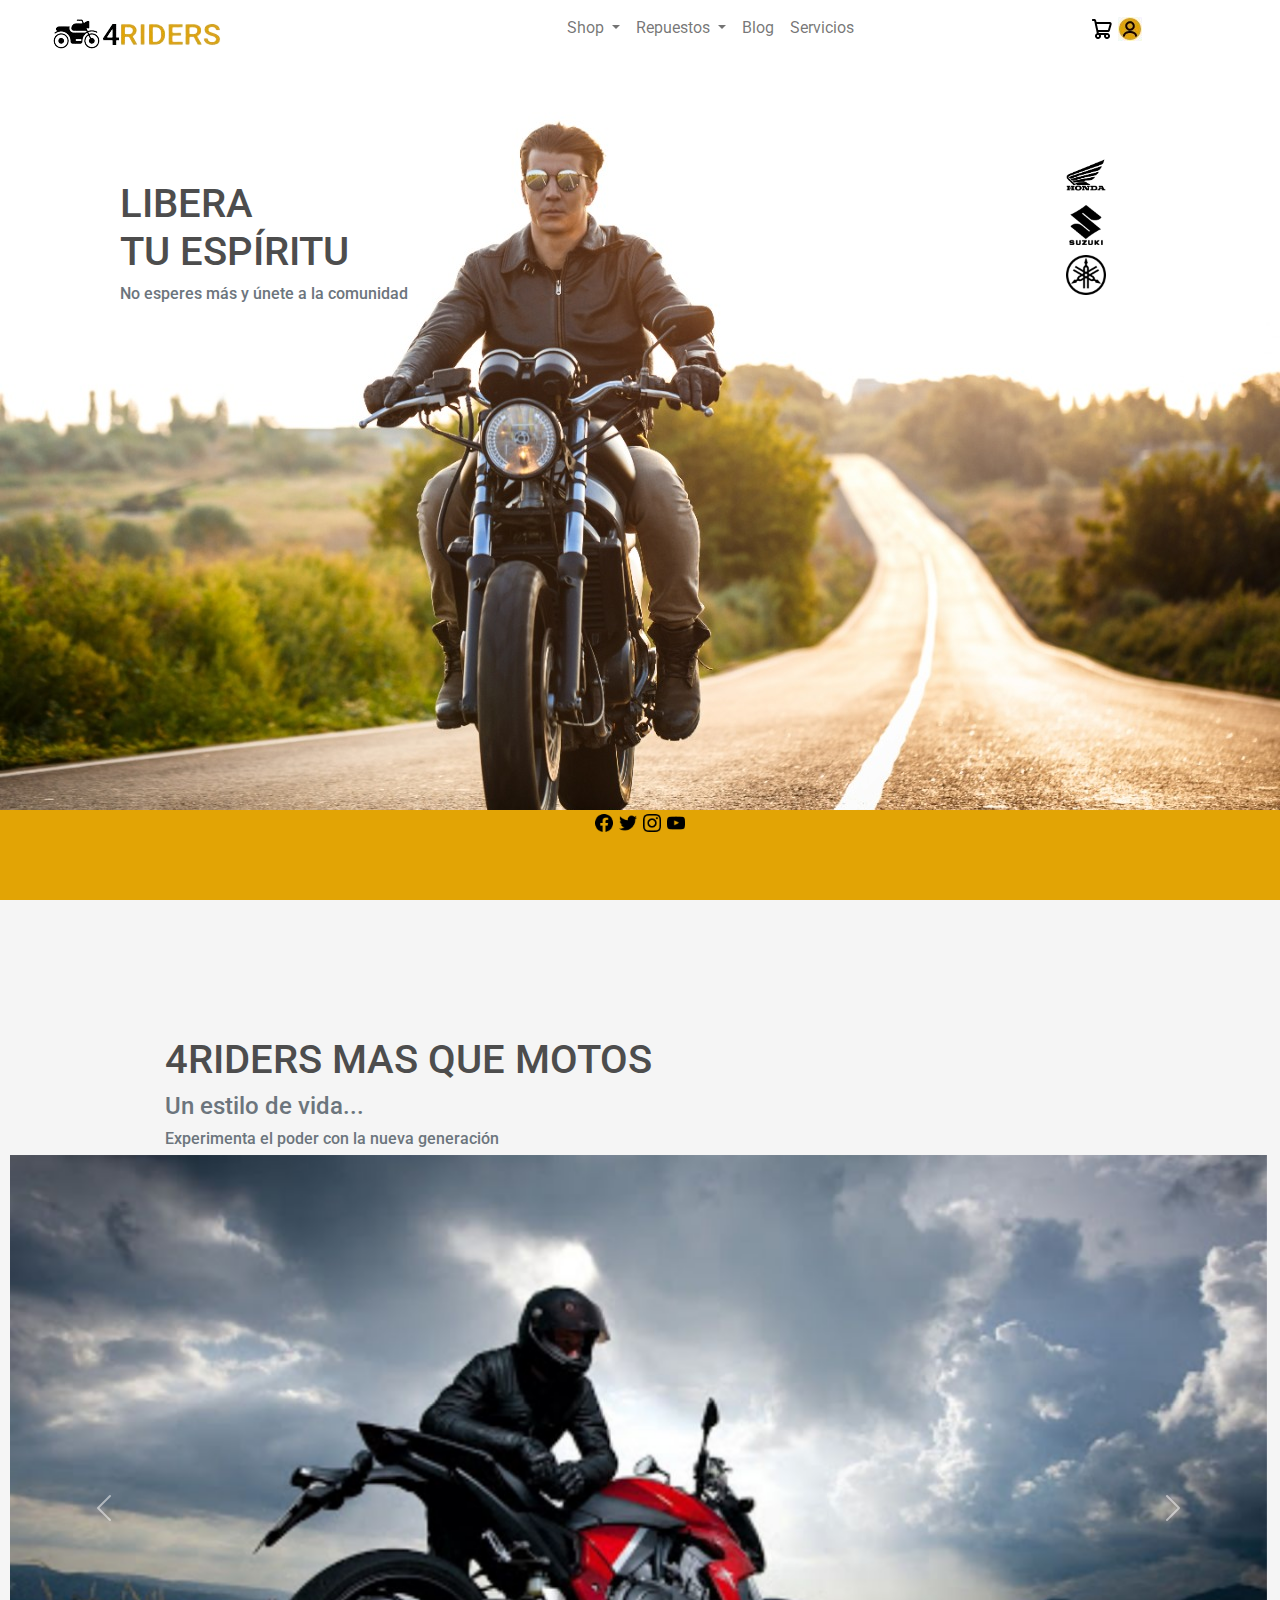
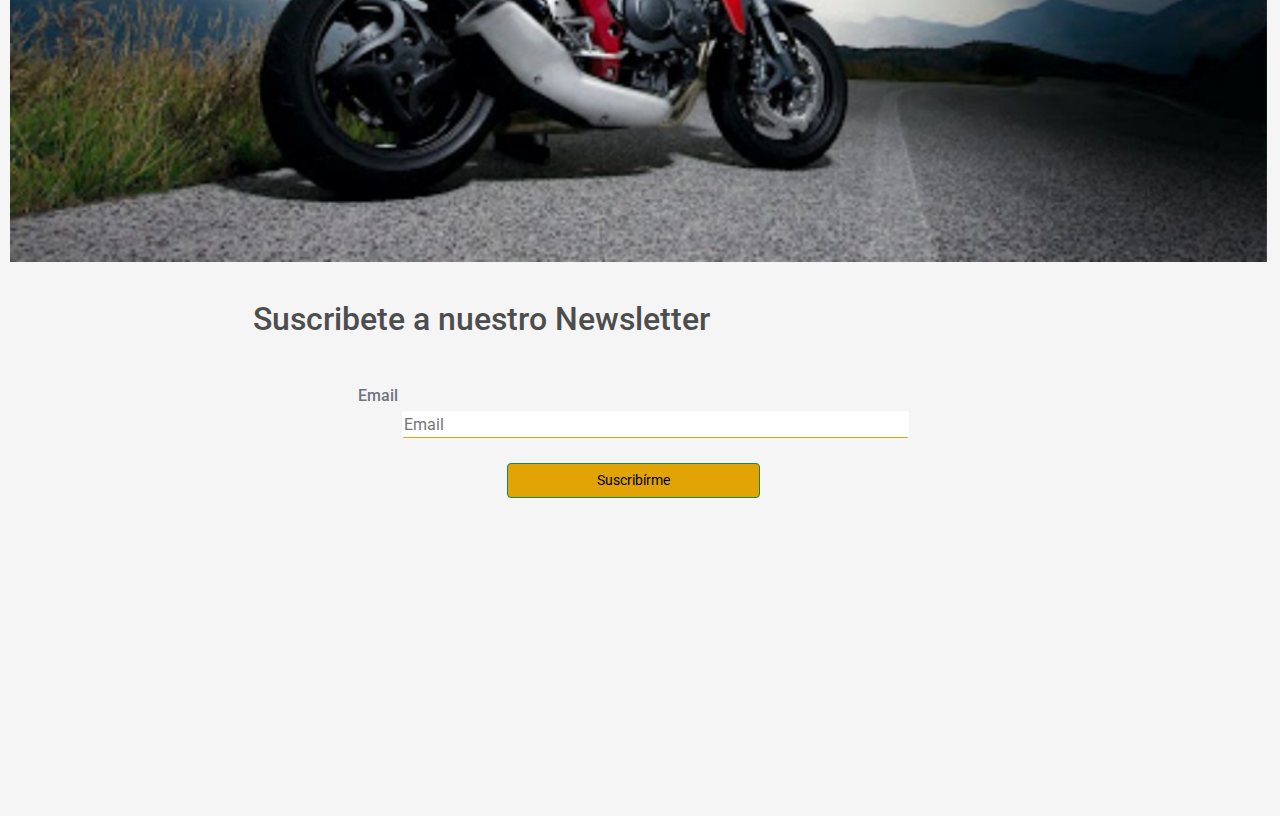
==== commit 19898f8b: "index" ====
--- a/index.html
+++ b/index.html
@@ -4,6 +4,18 @@
     <meta charset="UTF-8">
     <meta http-equiv="X-UA-Compatible" content="IE=edge">
     <meta name="viewport" content="width=device-width, initial-scale=1.0">
+      <!--tipoGrafia-->
+<link rel="preconnect" href="https://fonts.googleapis.com">
+<link rel="preconnect" href="https://fonts.gstatic.com" crossorigin>
+<link href="https://fonts.googleapis.com/css2?family=Roboto&family=The+Nautigal:wght@700&display=swap" rel="stylesheet">
+  <!--favicon-->
+<link rel="shortcut icon" href="favicon.ico.ico" type="image/x-icon">
+<link rel="icon" href="favicon.ico.ico" type="image/x-icon">
+  <!--animacion-->
+<link
+rel="stylesheet"
+href="https://cdnjs.cloudflare.com/ajax/libs/animate.css/4.1.1/animate.min.css"
+/>
 <!--linkBoostraps-->
 <link rel="stylesheet" href="bootstrap/css/bootstrap.css">
 <!--estilosCss-->
--- a/css/main.css
+++ b/css/main.css
@@ -1045,6 +1045,7 @@
 }
  
 .formEmailindex input {
+    margin-top:65px;
     width: 40%;
     border-color: transparent;
   border-bottom: 1px solid #E2A405;
@@ -1052,7 +1053,7 @@
  }
 
  .botonsuscribir{
-     margin-top:15px;
+     margin-top:25px;
      width: 20%;
  }
 
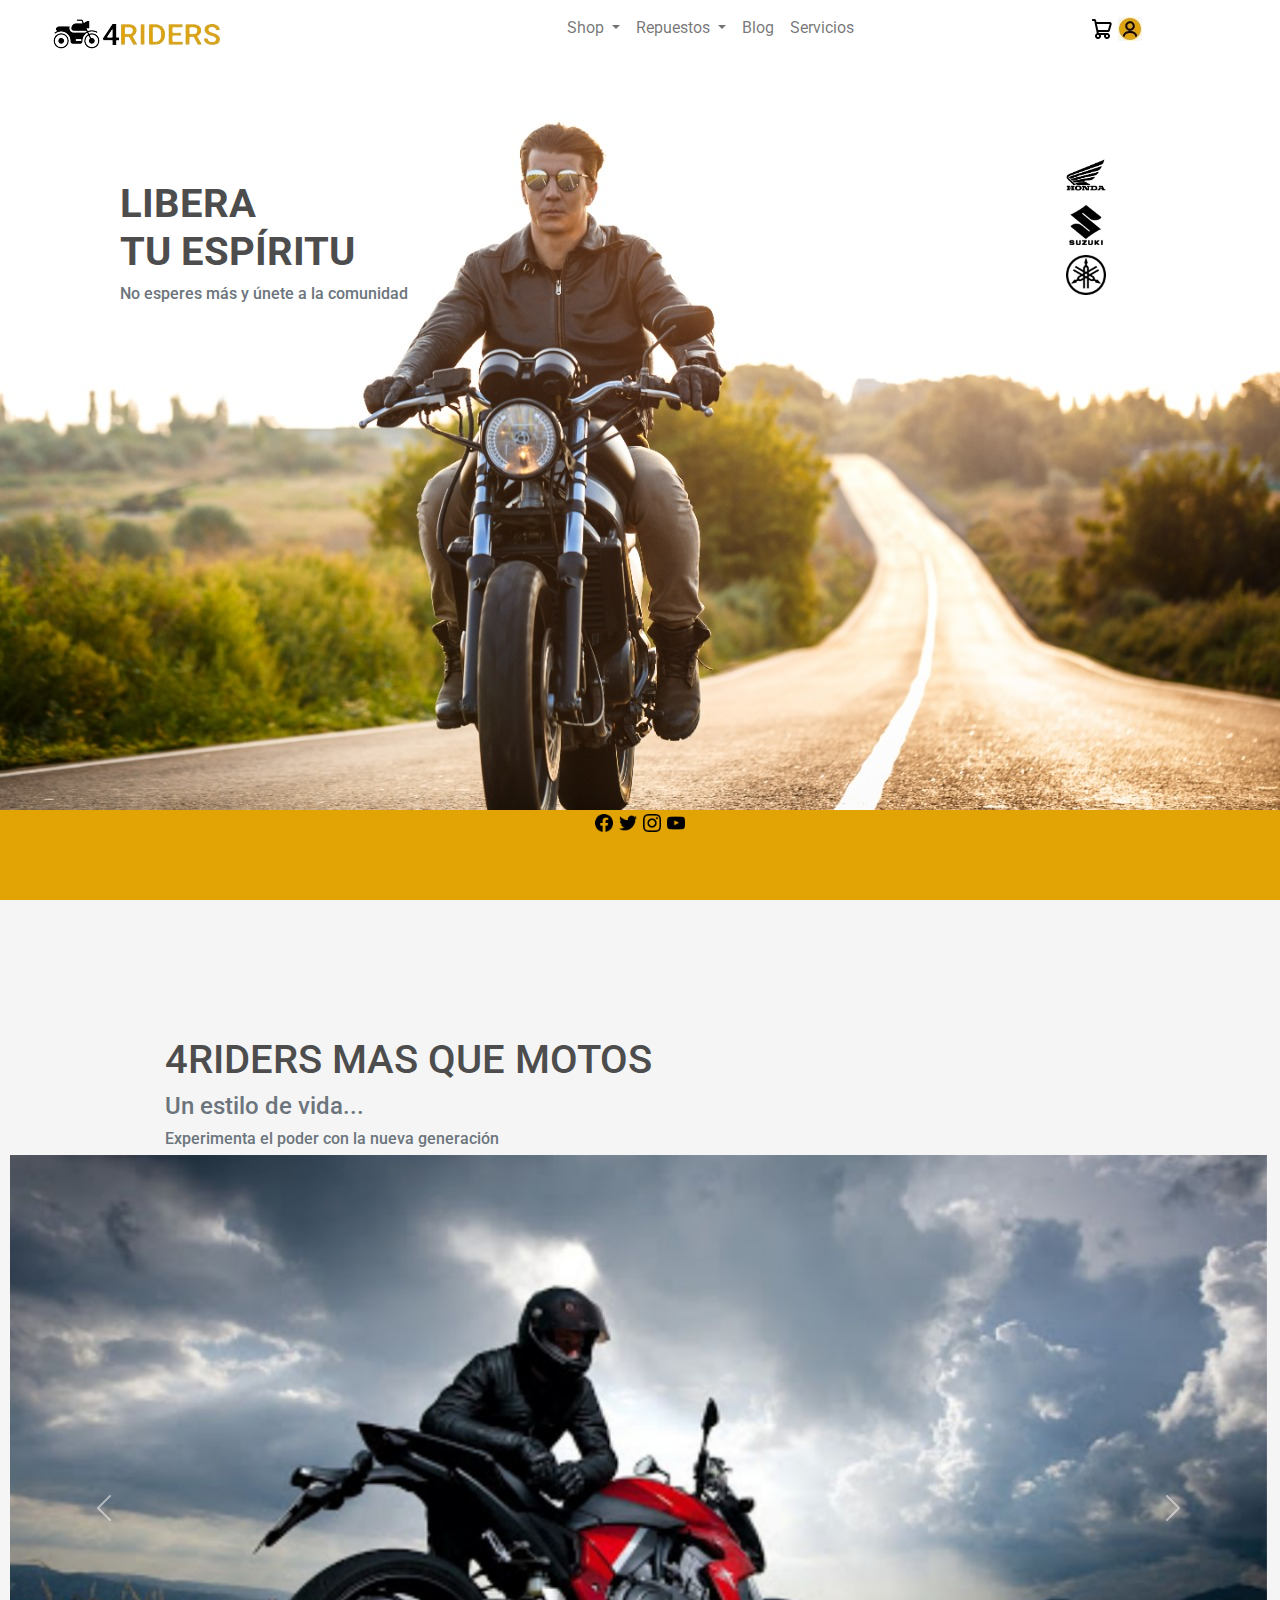
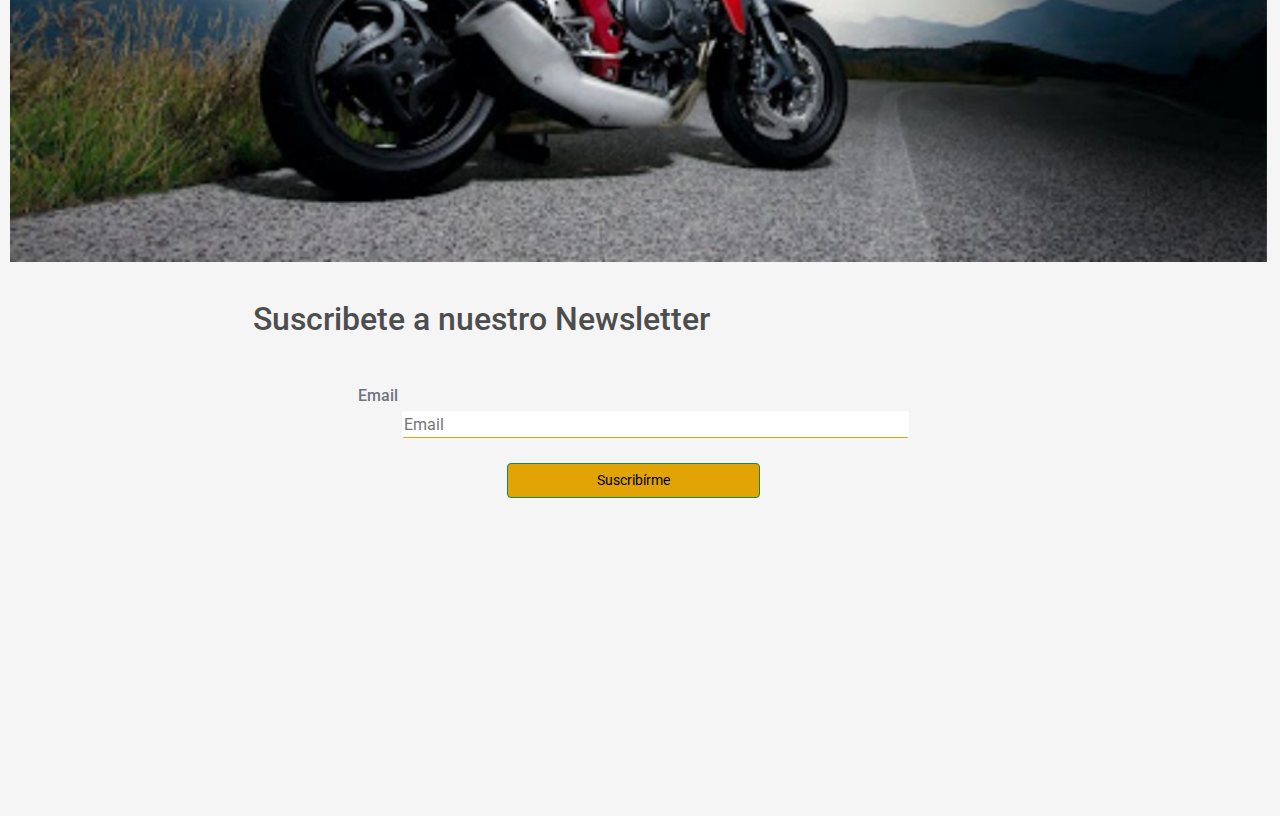
==== commit 83a57446: "indexsmarphone" ====
--- a/index.html
+++ b/index.html
@@ -91,14 +91,12 @@
 
     <!--titulos-->
 
-    <h1 class="heroTitle">LIBERA <br> 
+    <h1 class="heroTitle fw-bold">LIBERA <br> 
     TU ESPÍRITU</h1>
     <h6 class="text-muted heroSubtitle">No esperes más y únete a la comunidad</h6>
 
 
 
-
-
 </section>
 
 
@@ -110,7 +108,7 @@
 <!--userCarrito-->
 
 <aside>
-    <div class="container ">
+    <div class="container userCarrito ">
         <div class="row d-flex flex-row-reverse">
           <div class="col-12 col-md-6 m-3 ">
             <img src="img/carrito.png" alt="">
--- a/css/main.css
+++ b/css/main.css
@@ -30,9 +30,13 @@
      "menu cabeza lateral"
      "hero hero lateral"
      "hero hero lateral"
+     "carrusel carrusel carrusel"
+     "carrusel carrusel carrusel"
+     "carrusel carrusel carrusel"
+     "carrusel carrusel carrusel"
      "pie pie pie";
-     ;grid-template-columns: 30% 30% 30%;
-     ;grid-template-rows: 1fr 1fr 5fr 5fr 1fr;
+     ;grid-template-columns: 30% 50% 10%;
+     ;grid-template-rows: 1fr 1fr 1fr 1fr 1r 3fr 3fr 1fr;
 }
   
 header{
@@ -82,37 +86,33 @@
 
 #hero{
     grid-area: hero;
-width: 80%;
+width: 100%;
 height: 80%;
 }
 
 /*tituloIndex*/
 .heroTitle {
-    width: 50%;
+    width: 80%;
     color: #4D4D4D;;
     text-transform: uppercase;
    position: relative;
-   left: 13%;
+   left: 25%;
+   font-size: 35px;
   
 }
 
     
 
 .heroSubtitle {
-    width: 50%;
+    width: 80%;
      color: #4D4D4D;;
     position: relative;
-    left: 13%;
+    left: 25%;
+    font-size: 15px;
      
 }
-.btn{
-    background-color: #E2A405;
-    font-size: 14px;
-    color: black;
-}
-.card-img-top{
-    background-color: #dadada;
-}
+
+/*lateral*/
 aside{
     grid-area: lateral;
    
@@ -126,14 +126,58 @@
     padding: 5px;
 }
 
-
+.userCarrito{
+    display: flex;
+    flex-direction: row;
+    padding-left: 40px;
+}  
+/*carrusel*/
+
+.carrusel{
+    grid-area: carrusel;
+background-color: whitesmoke;
+
+width: 116%;
+height: 800px;
+margin-top: 100%;
+}
+
+#carouselExampleControls{
+margin-left: 10px;
+margin-top: 10%;
+margin-bottom: 3%;
+    
+}
+
+
+/*newsletter*/
+.newsletter{
+ position: relative;
+ text-align: center;
+}
+ 
+.formEmailindex input {
+    margin-top:65px;
+    width: 65%;
+    border-color: transparent;
+  border-bottom: 1px solid #E2A405;
+   
+ }
+
+ .botonsuscribir{
+     margin-top:25px;
+     width: 60%;
+ }
+
+ /*footer*/
+ 
 footer {
     grid-area: pie;
     background-color: #E2A405;
     color:  #4D4D4D;
     text-align: center;
     width: 100%;
-    height: 8%;
+    height: 10%;
     position: fixed;
     bottom: 0;
 }
@@ -314,7 +358,14 @@
     left: 10px;
 }
   
-
+.btn{
+    background-color: #E2A405;
+    font-size: 14px;
+    color: black;
+}
+.card-img-top{
+    background-color: #dadada;
+}
 .busquedaBuscar{
     width: 100px;
     height: 35px;
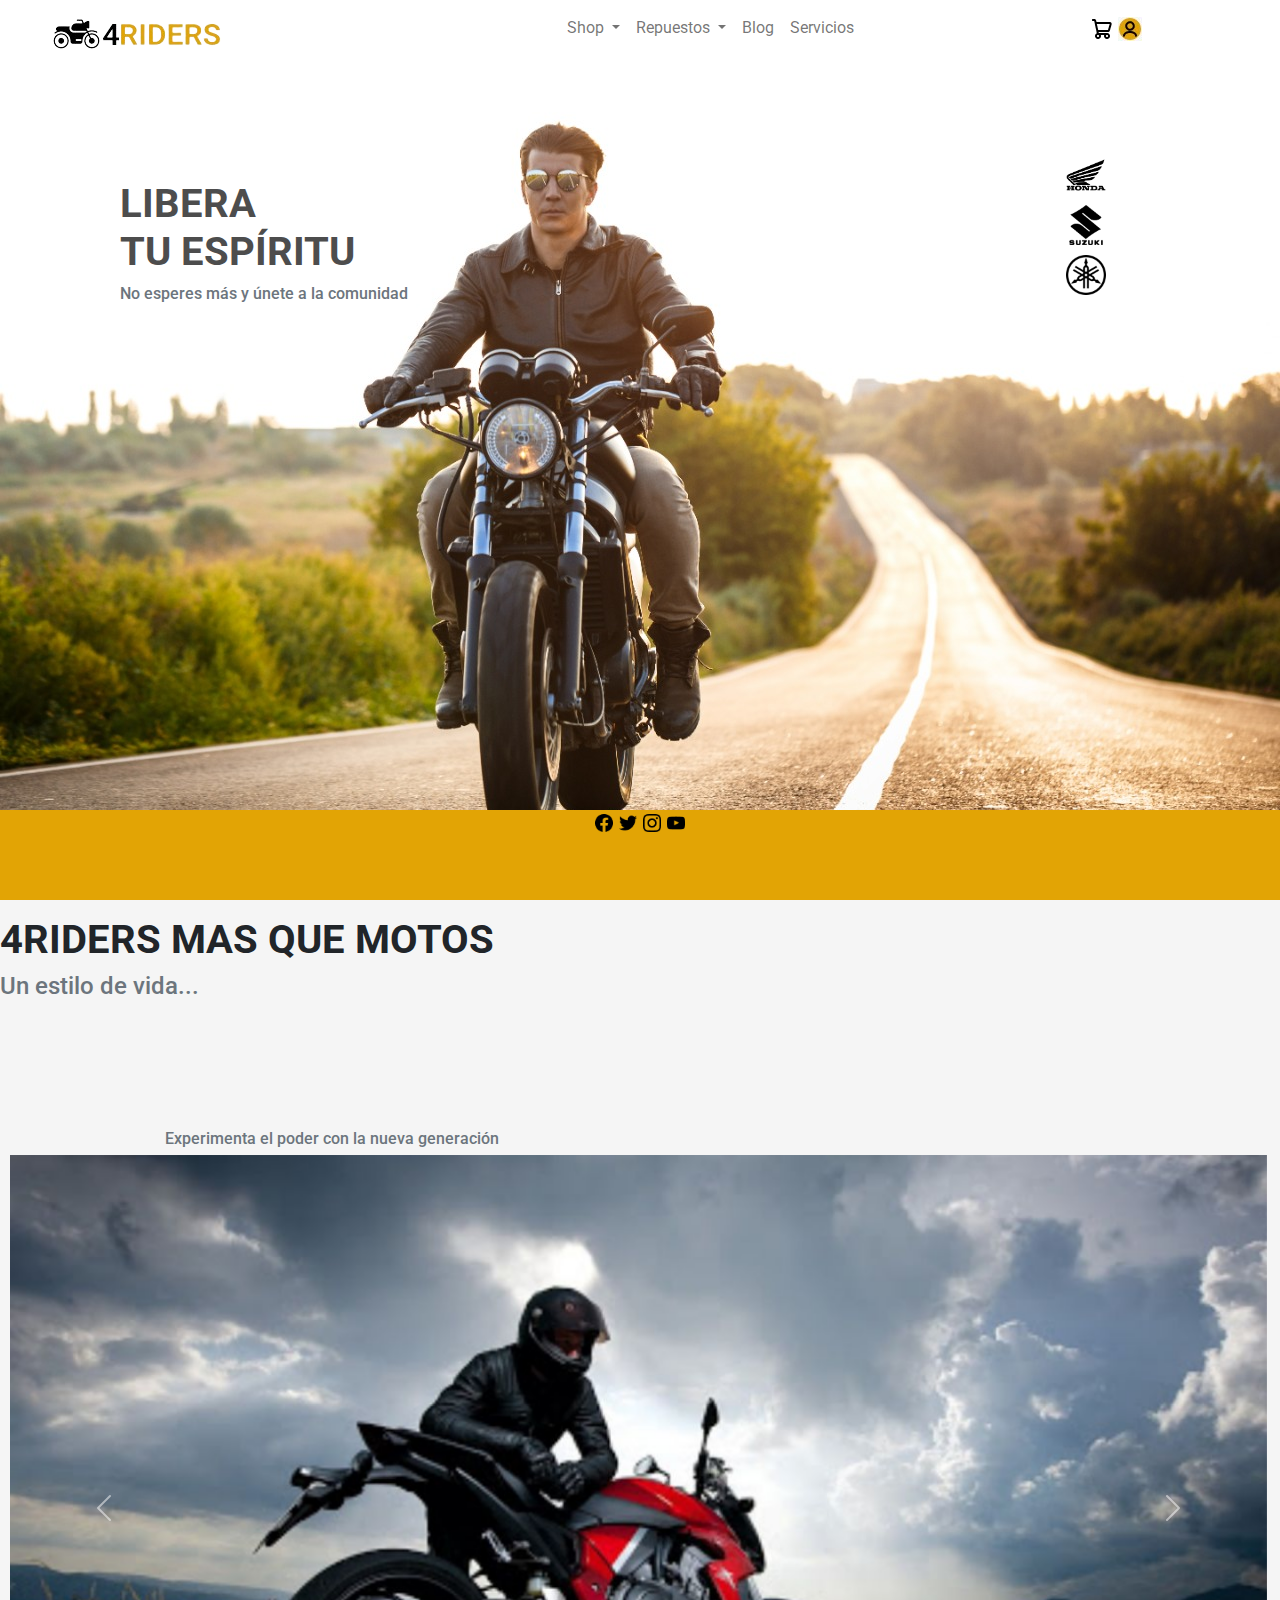
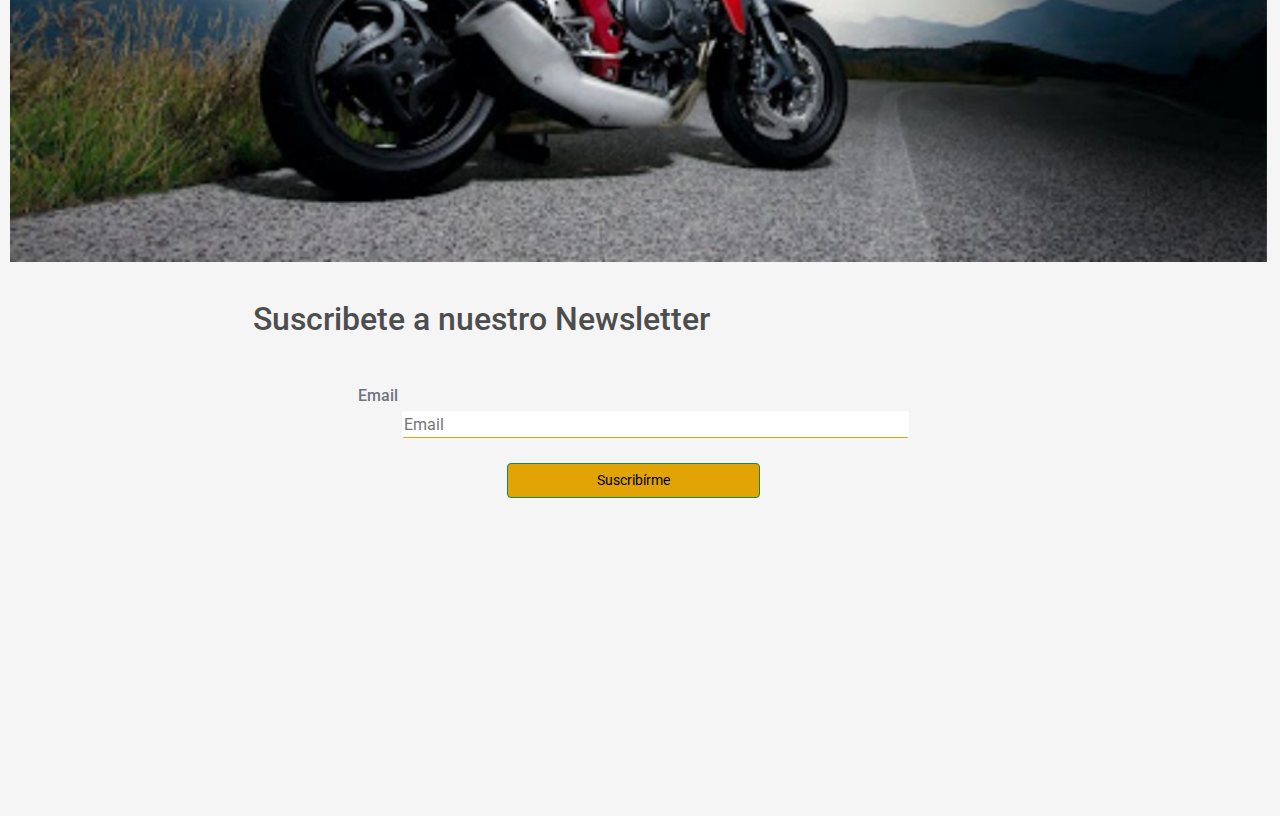
==== commit 1bc3f129: "indexsmarphone" ====
--- a/index.html
+++ b/index.html
@@ -138,8 +138,8 @@
 
     <!--titulos-->
 
-    <h1 class="heroTitle"> 4RIDERS MAS QUE MOTOS </h1>
-    <h4 class="text-muted heroSubtitle">Un estilo de vida...</h4>
+    <h1 class=" fw-bold heroTitleCarru"> 4RIDERS MAS QUE MOTOS </h1>
+    <h4 class="text-muted heroSubtitleCarru">Un estilo de vida...</h4>
       <h6 class="text-muted heroSubtitle">Experimenta el poder con la nueva generación</h6>
 
   <div id="carouselExampleControls" class="carousel slide" data-bs-ride="carousel">
--- a/css/main.css
+++ b/css/main.css
@@ -148,7 +148,15 @@
 margin-bottom: 3%;
     
 }
-
+.heroTitleCarru{
+    width: 100%;
+    font-size: 30px;
+    padding-top:10%;
+    padding-left: 20px;
+}
+.heroSubtitleCarru{
+padding-left: 20px;
+}
 
 /*newsletter*/
 .newsletter{
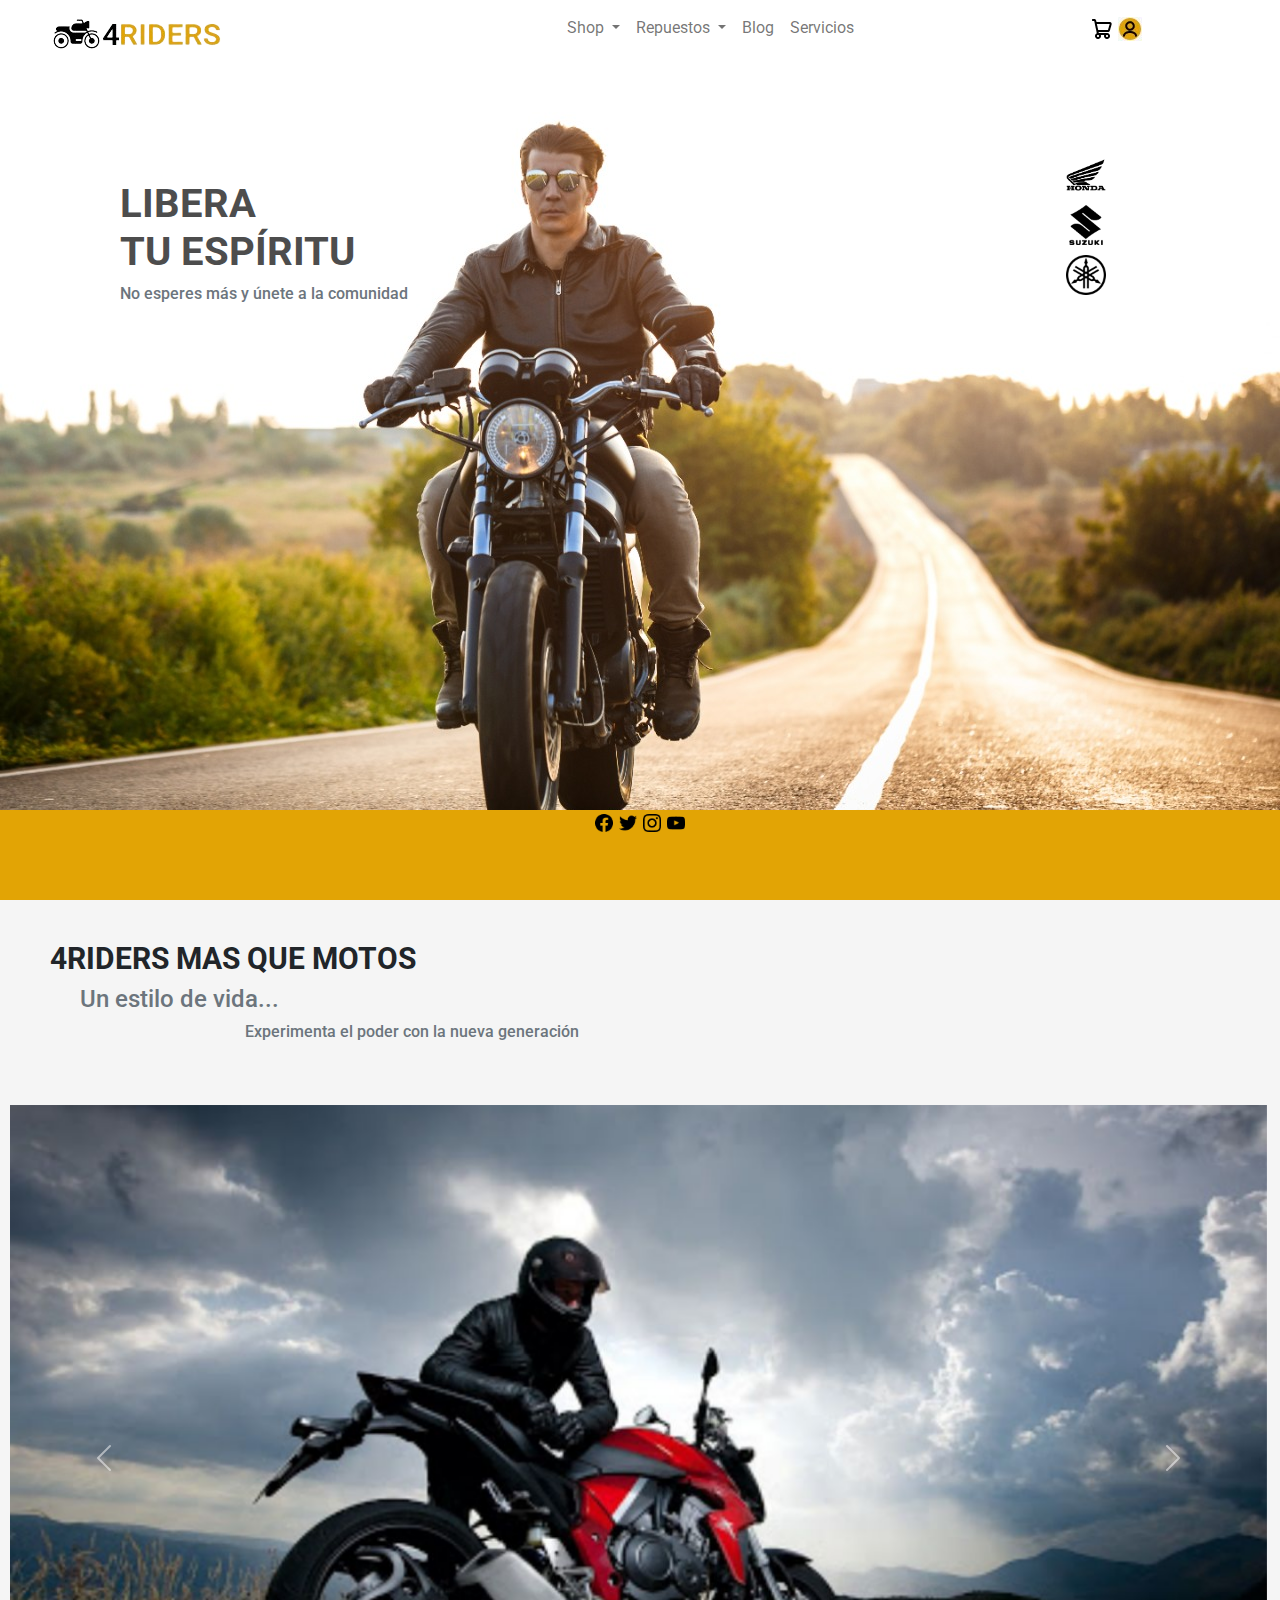
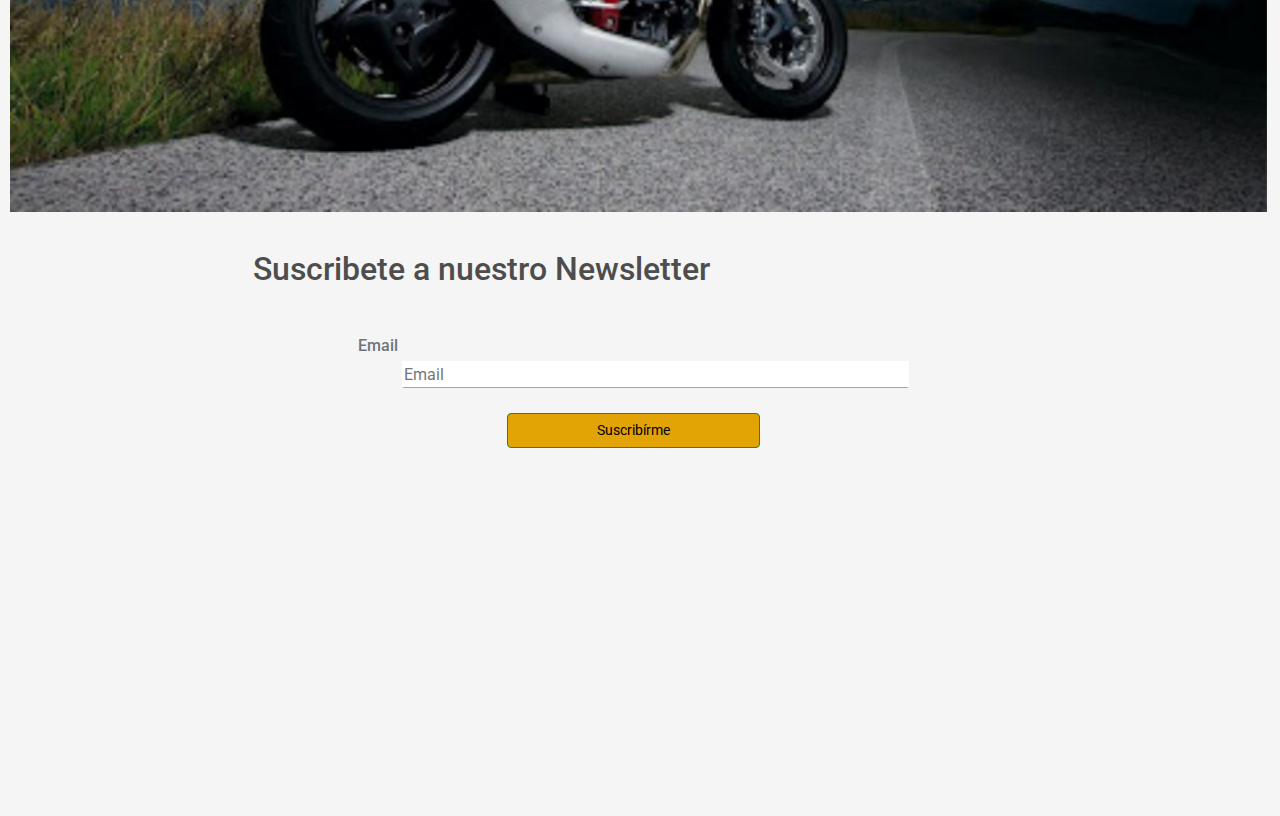
==== commit 70c8ea38: "smarphone" ====
--- a/index.html
+++ b/index.html
@@ -137,11 +137,11 @@
 <section class="carrusel">
 
     <!--titulos-->
-
-    <h1 class=" fw-bold heroTitleCarru"> 4RIDERS MAS QUE MOTOS </h1>
-    <h4 class="text-muted heroSubtitleCarru">Un estilo de vida...</h4>
-      <h6 class="text-muted heroSubtitle">Experimenta el poder con la nueva generación</h6>
-
+<div>
+    <h1 class=" fw-bold heroTitleCarru heroTitleCarruSmarphone"> 4RIDERS MAS QUE MOTOS </h1>
+    <h4 class="text-muted heroSubtitleCarru heroSubtitleCarruSmarphone">Un estilo de vida...</h4>
+      <h6 class="text-muted heroSubtitle heroSubtitleCarru heroSubtitleCarruSmarphone">Experimenta el poder con la nueva generación</h6>
+    </div>
   <div id="carouselExampleControls" class="carousel slide" data-bs-ride="carousel">
     <div class="carousel-inner">
       <div class="carousel-item active">
--- a/css/main.css
+++ b/css/main.css
@@ -22,12 +22,12 @@
 
 }
 
- 
+ /*estructuraConGrid*/
 
    #gridAreas{
   display: grid;
     grid-template-areas:"menu cabeza lateral"
-     "menu cabeza lateral"
+    "menu cabeza lateral"
      "hero hero lateral"
      "hero hero lateral"
      "carrusel carrusel carrusel"
@@ -35,10 +35,13 @@
      "carrusel carrusel carrusel"
      "carrusel carrusel carrusel"
      "pie pie pie";
-     ;grid-template-columns: 30% 50% 10%;
-     ;grid-template-rows: 1fr 1fr 1fr 1fr 1r 3fr 3fr 1fr;
-}
-  
+     ;grid-template-columns: 25% 50% 20%;
+     ;grid-template-rows: 1fr 2fr 2fr 1fr 1r 3fr 3fr 1fr 1fr;
+}
+  
+
+/*header*/
+
 header{
     grid-area: cabeza;
    
@@ -54,13 +57,9 @@
     display: flex;
     flex-direction: row;
   align-items: flex-start;
-  
- 
-    
-}
-
- 
-
+
+     
+}
 
 .menuNav ul li a {
     display: block;
@@ -83,6 +82,7 @@
    
 }
 
+/*contenido*/
 
 #hero{
     grid-area: hero;
@@ -91,6 +91,7 @@
 }
 
 /*tituloIndex*/
+
 .heroTitle {
     width: 80%;
     color: #4D4D4D;;
@@ -101,8 +102,6 @@
   
 }
 
-    
-
 .heroSubtitle {
     width: 80%;
      color: #4D4D4D;;
@@ -143,18 +142,18 @@
 }
 
 #carouselExampleControls{
-margin-left: 10px;
+margin-left: 8px;
 margin-top: 10%;
 margin-bottom: 3%;
     
 }
-.heroTitleCarru{
+.heroTitleCarruSmarphone{
     width: 100%;
     font-size: 30px;
     padding-top:10%;
-    padding-left: 20px;
-}
-.heroSubtitleCarru{
+    padding-left: 15px;
+}
+.heroSubtitleCarruSmarphone{
 padding-left: 20px;
 }
 
@@ -191,29 +190,82 @@
 }
 
 
+/*-----------------------------------------shopPagesSmartphone--------------------------------------------**/
+.bodyPages{
+    width: 100%;
+    height: 100vh;
+    background-color: whitesmoke;
+}
+ 
+.btn{
+    background-color: #E2A405;
+    font-size: 14px;
+    color: black;
+}
+.card-img-top{
+    background-color: #dadada;
+}
+
+
+
+/*----------------------------------------smartphonepagesServicio-------------------------------------*/
+
+/*contenido*/
+
 #hero {
     grid-area: hero;
-
-
+    padding-top: 35%;
+   
    }
-.tituloBusqueda{
-    display: flex;
-    flex-direction: row;
-    justify-content: space-around;
-
-}
-
+
+ /*tituloDeFomulario*/
 .titulo{
     width: 40%;
-font-size: 25px;
-color: #4D4D4D;;
+    color: #4D4D4D;;
 text-transform: uppercase;
 
-
-
+}
+/*barraDeBusqueda*/
+
+.LogodeMcarcasPages{
+    width: 25px;
+}
+.logoMarcasYBusqueda{
+    padding-top: 40%;
+}
+.busquedaBuscar{
+    width: 170px;
+    height: 35px;
+    position: relative;
+    right: 180px;
+}
+.botonBuscar{
+    width: 70px;
+    height: 35px;
+    position: relative;
+    right: 185px;
+}
+
+.marcasPadre{
+    padding-top: 10px;
+    position: relative;
+    right: 50px;
+}
+
+.LogodeMcarcasPages{
+    margin:8px;
+}
+
+
+/*formulario*/
+
+.solicitud{
+    font-size: 15px;
+}
+.datos{
+    font-size: 10px;
 }
 .tituloServicios{
-font-size: 15px;
 padding: 10px;
 margin: 10px; 
 position: relative;
@@ -320,212 +372,18 @@
 /*laterales*/
 aside {
     grid-area: lateral;
-    width: 100%;
-    height: 100%;
+     width: 100%;
    
   }
-  
-
-
-/*-----------------------------------------shopPagesSmartphone--------------------------------------------**/
-.bodyPages{
-    width: 100%;
-    height: 100vh;
-    background-color: whitesmoke;
-}
-
-.LogodeMcarcasPages{
-width: 25px;
-
-}
-.menuPages{
-    height: 50%;
-}
-.pintado{
-   width: 125%;
-    height: 10%;
- 
-}
-.marcasPadre{
-  width: 100%;
-    height: 100%;
-   
-      
-
-}
-.imgMarcas{
-    width: 60px;
-    height: 100%;
-    position: relative;
-    right: 10px;
-}
-
-.buscar{
-  width: 10%;
-    position: relative;
-    left: 10px;
-}
-  
-.btn{
-    background-color: #E2A405;
-    font-size: 14px;
-    color: black;
-}
-.card-img-top{
-    background-color: #dadada;
-}
-.busquedaBuscar{
-    width: 100px;
-    height: 35px;
-}
-.botonBuscar{
-    width: 80px;
-    height: 40px;
-}
-/*----------------------------------------smartphonepagesServicio-------------------------------------*/
-.bodyPages{
-    width:100%;
-    height: 150vh;
- background-color: #fff;
-}
-#hero {
-    grid-area: hero;
-
-
-   }
-.tituloBusqueda{
+
+  .userCarritoPages{
+   padding-left: 20px;
+   padding-top: 20px;
+}
+.carritoUser{
     display: flex;
     flex-direction: row;
-    justify-content: space-around;
-
-}
-
-.titulo{
-    width: 40%;
-font-size: 25px;
-color: #4D4D4D;;
-text-transform: uppercase;
-
-
-
-}
-.solicitud{
-    font-size: 15px;
-}
-.datos{
-    font-size: 10px;
-}
-.tituloServicios{
-padding: 10px;
-margin: 10px; 
-position: relative;
-left: 5px;
-}
-
-
-.formPadre {
-padding: 5px;
-margin: 5px; 
-width: 100%;
-display: flex;
-flex-direction: column;
-justify-content: space-between;
-align-items: flex-start;
-}
-
-.formNombre {
-padding: 5px;
-margin: 10px;
-}
-.formNombre input {
-width: 80%;
-border-color: transparent;
-border-bottom: 1px solid #E2A405;
-
-}
-
-
-.formPadre2{
-    padding: 5px;
-    margin: 5px; 
-    width: 100%;
-    display: flex;
-    flex-direction: column;
-    justify-content: space-between;
-    align-items: flex-start;
-}
-.formDni{
-    padding: 5px;
-    margin: 10px;
-}
-
-.formDni input {
-width: 80%;
-border-color: transparent;
-border-bottom: 1px solid #E2A405;
-
-}
-
-.formEmail{
-    padding: 5px;
-    margin: 10px;
-}
-.formEmail input {
-width: 80%;
-border-color: transparent;
-border-bottom: 1px solid #E2A405;
-
-}
-.formTlf {
-    padding: 5px;
-    margin: 10px;
-}
-.formTlf input {
-width: 80%;
-border-color: transparent;
-border-bottom: 1px solid #E2A405;
-}
-
-
-.formPadre3{
-    padding: 5px;
-    margin: 5px; 
-    width: 100%;
-display: flex;
-flex-direction: row;
-justify-content: space-evenly;
-align-items: flex-start;
-}
-.formPadre4{
-    padding: 5px;
-    margin: 5px; 
-    width: 100%;
-display: flex;
-flex-direction: row;
-justify-content: space-evenly;
-align-items: flex-start;
-
-}
-.enviar{
-padding-top: 50px;
-display: flex;
-flex-direction: column;
-align-items: center;
-}
-.enviar input {
- background-color: #E2A405;
- width: 20%;
- height: 25px;
-
-}
-
-/*laterales*/
-aside {
-    grid-area: lateral;
-    width: 100%;
-    height: 100%;
-   
-  }
+}
 
 }
 
@@ -1081,8 +939,19 @@
 
 /*carrusel*/
 
+.heroTitleCarru{
+    width: 100%;
+    font-size: 30px;
+    padding-top:2%;
+    padding-left: 50px;
+}
+.heroSubtitleCarru{
+padding-left: 80px;
+
+}
+
 .carrusel{
-    grid-area: carrusel;
+grid-area: carrusel;
 background-color: whitesmoke;
 width: 100%;
 height: 1500px;
@@ -1091,7 +960,7 @@
 
 #carouselExampleControls{
 margin-left: 10px;
-margin-top: 10%;
+margin-top: 5%;
 margin-bottom: 3%;
     
 }
